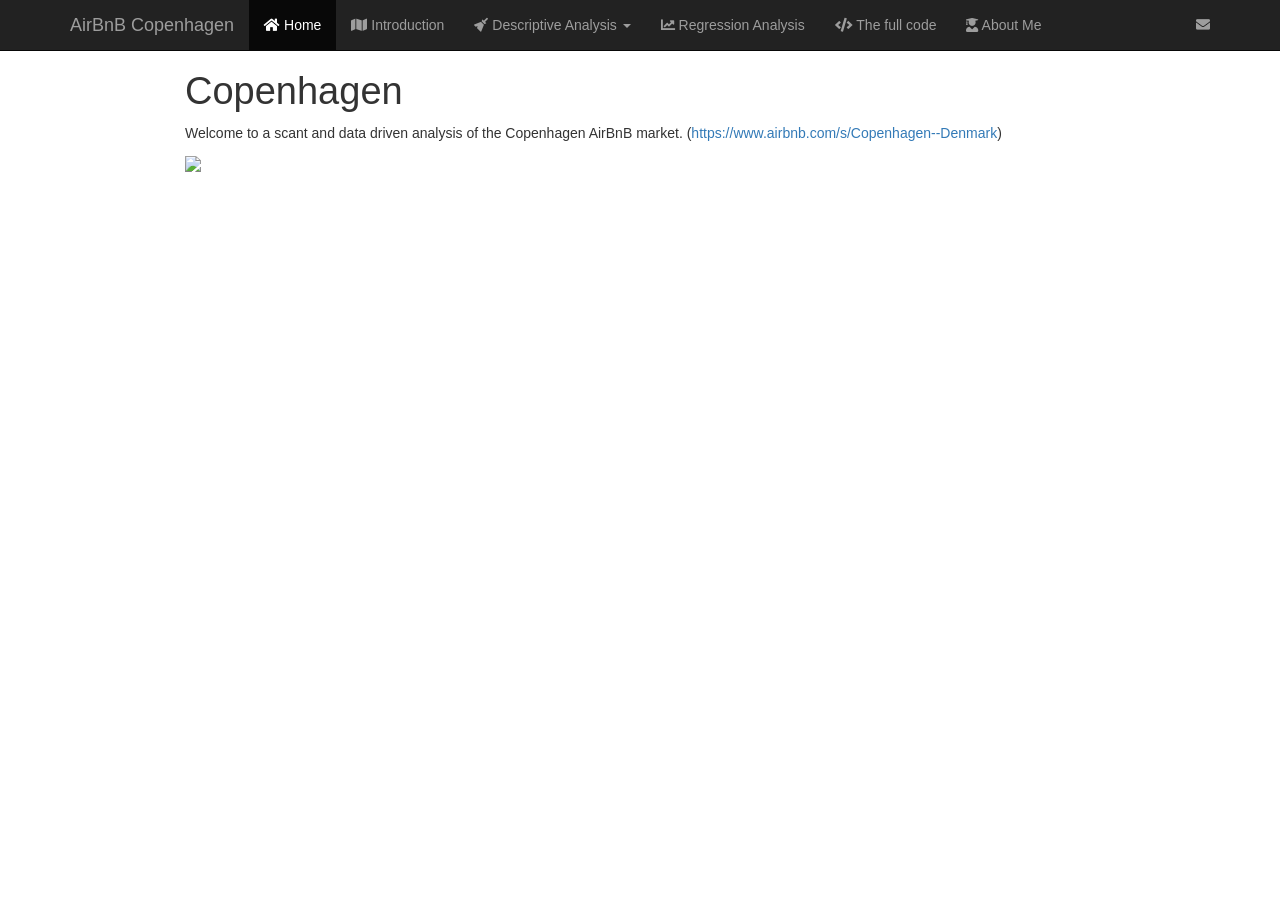
==== docs/index.html @ 1501d726 "initial commit website" ====
<!DOCTYPE html>

<html xmlns="http://www.w3.org/1999/xhtml">

<head>

<meta charset="utf-8" />
<meta http-equiv="Content-Type" content="text/html; charset=utf-8" />
<meta name="generator" content="pandoc" />




<title>Copenhagen</title>

<script src="site_libs/jquery-1.11.3/jquery.min.js"></script>
<meta name="viewport" content="width=device-width, initial-scale=1" />
<link href="site_libs/bootstrap-3.3.5/css/bootstrap.min.css" rel="stylesheet" />
<script src="site_libs/bootstrap-3.3.5/js/bootstrap.min.js"></script>
<script src="site_libs/bootstrap-3.3.5/shim/html5shiv.min.js"></script>
<script src="site_libs/bootstrap-3.3.5/shim/respond.min.js"></script>
<script src="site_libs/navigation-1.1/tabsets.js"></script>
<link href="site_libs/highlightjs-9.12.0/default.css" rel="stylesheet" />
<script src="site_libs/highlightjs-9.12.0/highlight.js"></script>
<link href="site_libs/font-awesome-5.1.0/css/all.css" rel="stylesheet" />
<link href="site_libs/font-awesome-5.1.0/css/v4-shims.css" rel="stylesheet" />

<style type="text/css">code{white-space: pre;}</style>
<style type="text/css">
  pre:not([class]) {
    background-color: white;
  }
</style>
<script type="text/javascript">
if (window.hljs) {
  hljs.configure({languages: []});
  hljs.initHighlightingOnLoad();
  if (document.readyState && document.readyState === "complete") {
    window.setTimeout(function() { hljs.initHighlighting(); }, 0);
  }
}
</script>



<style type="text/css">
h1 {
  font-size: 34px;
}
h1.title {
  font-size: 38px;
}
h2 {
  font-size: 30px;
}
h3 {
  font-size: 24px;
}
h4 {
  font-size: 18px;
}
h5 {
  font-size: 16px;
}
h6 {
  font-size: 12px;
}
.table th:not([align]) {
  text-align: left;
}
</style>


</head>

<body>

<style type = "text/css">
.main-container {
  max-width: 940px;
  margin-left: auto;
  margin-right: auto;
}
code {
  color: inherit;
  background-color: rgba(0, 0, 0, 0.04);
}
img {
  max-width:100%;
  height: auto;
}
.tabbed-pane {
  padding-top: 12px;
}
.html-widget {
  margin-bottom: 20px;
}
button.code-folding-btn:focus {
  outline: none;
}
summary {
  display: list-item;
}
</style>


<style type="text/css">
/* padding for bootstrap navbar */
body {
  padding-top: 51px;
  padding-bottom: 40px;
}
/* offset scroll position for anchor links (for fixed navbar)  */
.section h1 {
  padding-top: 56px;
  margin-top: -56px;
}
.section h2 {
  padding-top: 56px;
  margin-top: -56px;
}
.section h3 {
  padding-top: 56px;
  margin-top: -56px;
}
.section h4 {
  padding-top: 56px;
  margin-top: -56px;
}
.section h5 {
  padding-top: 56px;
  margin-top: -56px;
}
.section h6 {
  padding-top: 56px;
  margin-top: -56px;
}
.dropdown-submenu {
  position: relative;
}
.dropdown-submenu>.dropdown-menu {
  top: 0;
  left: 100%;
  margin-top: -6px;
  margin-left: -1px;
  border-radius: 0 6px 6px 6px;
}
.dropdown-submenu:hover>.dropdown-menu {
  display: block;
}
.dropdown-submenu>a:after {
  display: block;
  content: " ";
  float: right;
  width: 0;
  height: 0;
  border-color: transparent;
  border-style: solid;
  border-width: 5px 0 5px 5px;
  border-left-color: #cccccc;
  margin-top: 5px;
  margin-right: -10px;
}
.dropdown-submenu:hover>a:after {
  border-left-color: #ffffff;
}
.dropdown-submenu.pull-left {
  float: none;
}
.dropdown-submenu.pull-left>.dropdown-menu {
  left: -100%;
  margin-left: 10px;
  border-radius: 6px 0 6px 6px;
}
</style>

<script>
// manage active state of menu based on current page
$(document).ready(function () {
  // active menu anchor
  href = window.location.pathname
  href = href.substr(href.lastIndexOf('/') + 1)
  if (href === "")
    href = "index.html";
  var menuAnchor = $('a[href="' + href + '"]');

  // mark it active
  menuAnchor.parent().addClass('active');

  // if it's got a parent navbar menu mark it active as well
  menuAnchor.closest('li.dropdown').addClass('active');
});
</script>

<div class="container-fluid main-container">

<!-- tabsets -->

<style type="text/css">
.tabset-dropdown > .nav-tabs {
  display: inline-table;
  max-height: 500px;
  min-height: 44px;
  overflow-y: auto;
  background: white;
  border: 1px solid #ddd;
  border-radius: 4px;
}

.tabset-dropdown > .nav-tabs > li.active:before {
  content: "";
  font-family: 'Glyphicons Halflings';
  display: inline-block;
  padding: 10px;
  border-right: 1px solid #ddd;
}

.tabset-dropdown > .nav-tabs.nav-tabs-open > li.active:before {
  content: "&#xe258;";
  border: none;
}

.tabset-dropdown > .nav-tabs.nav-tabs-open:before {
  content: "";
  font-family: 'Glyphicons Halflings';
  display: inline-block;
  padding: 10px;
  border-right: 1px solid #ddd;
}

.tabset-dropdown > .nav-tabs > li.active {
  display: block;
}

.tabset-dropdown > .nav-tabs > li > a,
.tabset-dropdown > .nav-tabs > li > a:focus,
.tabset-dropdown > .nav-tabs > li > a:hover {
  border: none;
  display: inline-block;
  border-radius: 4px;
}

.tabset-dropdown > .nav-tabs.nav-tabs-open > li {
  display: block;
  float: none;
}

.tabset-dropdown > .nav-tabs > li {
  display: none;
}
</style>

<script>
$(document).ready(function () {
  window.buildTabsets("TOC");
});

$(document).ready(function () {
  $('.tabset-dropdown > .nav-tabs > li').click(function () {
    $(this).parent().toggleClass('nav-tabs-open')
  });
});
</script>

<!-- code folding -->





<div class="navbar navbar-inverse  navbar-fixed-top" role="navigation">
  <div class="container">
    <div class="navbar-header">
      <button type="button" class="navbar-toggle collapsed" data-toggle="collapse" data-target="#navbar">
        <span class="icon-bar"></span>
        <span class="icon-bar"></span>
        <span class="icon-bar"></span>
      </button>
      <a class="navbar-brand" href="index.html">AirBnB Copenhagen</a>
    </div>
    <div id="navbar" class="navbar-collapse collapse">
      <ul class="nav navbar-nav">
        <li>
  <a href="index.html">
    <span class="fa fa-home"></span>
     
    Home
  </a>
</li>
<li>
  <a href="Introduction.html">
    <span class="fa fa-map"></span>
     
    Introduction
  </a>
</li>
<li class="dropdown">
  <a href="#" class="dropdown-toggle" data-toggle="dropdown" role="button" aria-expanded="false">
    <span class="fa fa-broom"></span>
     
    Descriptive Analysis
     
    <span class="caret"></span>
  </a>
  <ul class="dropdown-menu" role="menu">
    <li>
      <a href="Descriptive_Analysis.html">Tidy Data</a>
    </li>
    <li>
      <a href="visualisation.html">Visualisation</a>
    </li>
  </ul>
</li>
<li>
  <a href="Regression.html">
    <span class="fa fa-chart-line"></span>
     
    Regression Analysis
  </a>
</li>
<li>
  <a href="code.html">
    <span class="fa fa-code"></span>
     
    The full code
  </a>
</li>
<li>
  <a href="about.html">
    <span class="fa fa-user-graduate"></span>
     
    About Me
  </a>
</li>
      </ul>
      <ul class="nav navbar-nav navbar-right">
        <li>
  <a href="mailto:j.kohlruss@zeppelin-university.net">
    <span class="fa fa-envelope"></span>
     
  </a>
</li>
      </ul>
    </div><!--/.nav-collapse -->
  </div><!--/.container -->
</div><!--/.navbar -->

<div class="fluid-row" id="header">



<h1 class="title toc-ignore">Copenhagen</h1>

</div>


<p>Welcome to a scant and data driven analysis of the Copenhagen AirBnB market. (<a href="https://www.airbnb.com/s/Copenhagen--Denmark" class="uri">https://www.airbnb.com/s/Copenhagen--Denmark</a>)</p>
<p><img src="_site/pictures/nyhavn.jpg" /><!-- --></p>




</div>

<script>

// add bootstrap table styles to pandoc tables
function bootstrapStylePandocTables() {
  $('tr.header').parent('thead').parent('table').addClass('table table-condensed');
}
$(document).ready(function () {
  bootstrapStylePandocTables();
});


</script>

<!-- dynamically load mathjax for compatibility with self-contained -->
<script>
  (function () {
    var script = document.createElement("script");
    script.type = "text/javascript";
    script.src  = "https://mathjax.rstudio.com/latest/MathJax.js?config=TeX-AMS-MML_HTMLorMML";
    document.getElementsByTagName("head")[0].appendChild(script);
  })();
</script>

</body>
</html>
---- docs/site_libs/highlightjs-9.12.0/default.css ----
.hljs-literal {
  color: #990073;
}

.hljs-number {
  color: #099;
}

.hljs-comment {
  color: #998;
  font-style: italic;
}

.hljs-keyword {
  color: #900;
  font-weight: bold;
}

.hljs-string {
  color: #d14;
}
---- docs/site_libs/font-awesome-5.1.0/css/all.css ----
/*!
 * Font Awesome Free 5.1.0 by @fontawesome - https://fontawesome.com
 * License - https://fontawesome.com/license (Icons: CC BY 4.0, Fonts: SIL OFL 1.1, Code: MIT License)
 */
.fa,.fab,.fal,.far,.fas{-moz-osx-font-smoothing:grayscale;-webkit-font-smoothing:antialiased;display:inline-block;font-style:normal;font-variant:normal;text-rendering:auto;line-height:1}.fa-lg{font-size:1.33333em;line-height:.75em;vertical-align:-.0667em}.fa-xs{font-size:.75em}.fa-sm{font-size:.875em}.fa-1x{font-size:1em}.fa-2x{font-size:2em}.fa-3x{font-size:3em}.fa-4x{font-size:4em}.fa-5x{font-size:5em}.fa-6x{font-size:6em}.fa-7x{font-size:7em}.fa-8x{font-size:8em}.fa-9x{font-size:9em}.fa-10x{font-size:10em}.fa-fw{text-align:center;width:1.25em}.fa-ul{list-style-type:none;margin-left:2.5em;padding-left:0}.fa-ul>li{position:relative}.fa-li{left:-2em;position:absolute;text-align:center;width:2em;line-height:inherit}.fa-border{border:.08em solid #eee;border-radius:.1em;padding:.2em .25em .15em}.fa-pull-left{float:left}.fa-pull-right{float:right}.fa.fa-pull-left,.fab.fa-pull-left,.fal.fa-pull-left,.far.fa-pull-left,.fas.fa-pull-left{margin-right:.3em}.fa.fa-pull-right,.fab.fa-pull-right,.fal.fa-pull-right,.far.fa-pull-right,.fas.fa-pull-right{margin-left:.3em}.fa-spin{animation:a 2s infinite linear}.fa-pulse{animation:a 1s infinite steps(8)}@keyframes a{0%{transform:rotate(0deg)}to{transform:rotate(1turn)}}.fa-rotate-90{-ms-filter:"progid:DXImageTransform.Microsoft.BasicImage(rotation=1)";transform:rotate(90deg)}.fa-rotate-180{-ms-filter:"progid:DXImageTransform.Microsoft.BasicImage(rotation=2)";transform:rotate(180deg)}.fa-rotate-270{-ms-filter:"progid:DXImageTransform.Microsoft.BasicImage(rotation=3)";transform:rotate(270deg)}.fa-flip-horizontal{-ms-filter:"progid:DXImageTransform.Microsoft.BasicImage(rotation=0, mirror=1)";transform:scaleX(-1)}.fa-flip-vertical{transform:scaleY(-1)}.fa-flip-horizontal.fa-flip-vertical,.fa-flip-vertical{-ms-filter:"progid:DXImageTransform.Microsoft.BasicImage(rotation=2, mirror=1)"}.fa-flip-horizontal.fa-flip-vertical{transform:scale(-1)}:root .fa-flip-horizontal,:root .fa-flip-vertical,:root .fa-rotate-90,:root .fa-rotate-180,:root .fa-rotate-270{-webkit-filter:none;filter:none}.fa-stack{display:inline-block;height:2em;line-height:2em;position:relative;vertical-align:middle;width:2em}.fa-stack-1x,.fa-stack-2x{left:0;position:absolute;text-align:center;width:100%}.fa-stack-1x{line-height:inherit}.fa-stack-2x{font-size:2em}.fa-inverse{color:#fff}.fa-500px:before{content:"\f26e"}.fa-accessible-icon:before{content:"\f368"}.fa-accusoft:before{content:"\f369"}.fa-address-book:before{content:"\f2b9"}.fa-address-card:before{content:"\f2bb"}.fa-adjust:before{content:"\f042"}.fa-adn:before{content:"\f170"}.fa-adversal:before{content:"\f36a"}.fa-affiliatetheme:before{content:"\f36b"}.fa-algolia:before{content:"\f36c"}.fa-align-center:before{content:"\f037"}.fa-align-justify:before{content:"\f039"}.fa-align-left:before{content:"\f036"}.fa-align-right:before{content:"\f038"}.fa-allergies:before{content:"\f461"}.fa-amazon:before{content:"\f270"}.fa-amazon-pay:before{content:"\f42c"}.fa-ambulance:before{content:"\f0f9"}.fa-american-sign-language-interpreting:before{content:"\f2a3"}.fa-amilia:before{content:"\f36d"}.fa-anchor:before{content:"\f13d"}.fa-android:before{content:"\f17b"}.fa-angellist:before{content:"\f209"}.fa-angle-double-down:before{content:"\f103"}.fa-angle-double-left:before{content:"\f100"}.fa-angle-double-right:before{content:"\f101"}.fa-angle-double-up:before{content:"\f102"}.fa-angle-down:before{content:"\f107"}.fa-angle-left:before{content:"\f104"}.fa-angle-right:before{content:"\f105"}.fa-angle-up:before{content:"\f106"}.fa-angry:before{content:"\f556"}.fa-angrycreative:before{content:"\f36e"}.fa-angular:before{content:"\f420"}.fa-app-store:before{content:"\f36f"}.fa-app-store-ios:before{content:"\f370"}.fa-apper:before{content:"\f371"}.fa-apple:before{content:"\f179"}.fa-apple-pay:before{content:"\f415"}.fa-archive:before{content:"\f187"}.fa-archway:before{content:"\f557"}.fa-arrow-alt-circle-down:before{content:"\f358"}.fa-arrow-alt-circle-left:before{content:"\f359"}.fa-arrow-alt-circle-right:before{content:"\f35a"}.fa-arrow-alt-circle-up:before{content:"\f35b"}.fa-arrow-circle-down:before{content:"\f0ab"}.fa-arrow-circle-left:before{content:"\f0a8"}.fa-arrow-circle-right:before{content:"\f0a9"}.fa-arrow-circle-up:before{content:"\f0aa"}.fa-arrow-down:before{content:"\f063"}.fa-arrow-left:before{content:"\f060"}.fa-arrow-right:before{content:"\f061"}.fa-arrow-up:before{content:"\f062"}.fa-arrows-alt:before{content:"\f0b2"}.fa-arrows-alt-h:before{content:"\f337"}.fa-arrows-alt-v:before{content:"\f338"}.fa-assistive-listening-systems:before{content:"\f2a2"}.fa-asterisk:before{content:"\f069"}.fa-asymmetrik:before{content:"\f372"}.fa-at:before{content:"\f1fa"}.fa-atlas:before{content:"\f558"}.fa-audible:before{content:"\f373"}.fa-audio-description:before{content:"\f29e"}.fa-autoprefixer:before{content:"\f41c"}.fa-avianex:before{content:"\f374"}.fa-aviato:before{content:"\f421"}.fa-award:before{content:"\f559"}.fa-aws:before{content:"\f375"}.fa-backspace:before{content:"\f55a"}.fa-backward:before{content:"\f04a"}.fa-balance-scale:before{content:"\f24e"}.fa-ban:before{content:"\f05e"}.fa-band-aid:before{content:"\f462"}.fa-bandcamp:before{content:"\f2d5"}.fa-barcode:before{content:"\f02a"}.fa-bars:before{content:"\f0c9"}.fa-baseball-ball:before{content:"\f433"}.fa-basketball-ball:before{content:"\f434"}.fa-bath:before{content:"\f2cd"}.fa-battery-empty:before{content:"\f244"}.fa-battery-full:before{content:"\f240"}.fa-battery-half:before{content:"\f242"}.fa-battery-quarter:before{content:"\f243"}.fa-battery-three-quarters:before{content:"\f241"}.fa-bed:before{content:"\f236"}.fa-beer:before{content:"\f0fc"}.fa-behance:before{content:"\f1b4"}.fa-behance-square:before{content:"\f1b5"}.fa-bell:before{content:"\f0f3"}.fa-bell-slash:before{content:"\f1f6"}.fa-bezier-curve:before{content:"\f55b"}.fa-bicycle:before{content:"\f206"}.fa-bimobject:before{content:"\f378"}.fa-binoculars:before{content:"\f1e5"}.fa-birthday-cake:before{content:"\f1fd"}.fa-bitbucket:before{content:"\f171"}.fa-bitcoin:before{content:"\f379"}.fa-bity:before{content:"\f37a"}.fa-black-tie:before{content:"\f27e"}.fa-blackberry:before{content:"\f37b"}.fa-blender:before{content:"\f517"}.fa-blind:before{content:"\f29d"}.fa-blogger:before{content:"\f37c"}.fa-blogger-b:before{content:"\f37d"}.fa-bluetooth:before{content:"\f293"}.fa-bluetooth-b:before{content:"\f294"}.fa-bold:before{content:"\f032"}.fa-bolt:before{content:"\f0e7"}.fa-bomb:before{content:"\f1e2"}.fa-bong:before{content:"\f55c"}.fa-book:before{content:"\f02d"}.fa-book-open:before{content:"\f518"}.fa-bookmark:before{content:"\f02e"}.fa-bowling-ball:before{content:"\f436"}.fa-box:before{content:"\f466"}.fa-box-open:before{content:"\f49e"}.fa-boxes:before{content:"\f468"}.fa-braille:before{content:"\f2a1"}.fa-briefcase:before{content:"\f0b1"}.fa-briefcase-medical:before{content:"\f469"}.fa-broadcast-tower:before{content:"\f519"}.fa-broom:before{content:"\f51a"}.fa-brush:before{content:"\f55d"}.fa-btc:before{content:"\f15a"}.fa-bug:before{content:"\f188"}.fa-building:before{content:"\f1ad"}.fa-bullhorn:before{content:"\f0a1"}.fa-bullseye:before{content:"\f140"}.fa-burn:before{content:"\f46a"}.fa-buromobelexperte:before{content:"\f37f"}.fa-bus:before{content:"\f207"}.fa-bus-alt:before{content:"\f55e"}.fa-buysellads:before{content:"\f20d"}.fa-calculator:before{content:"\f1ec"}.fa-calendar:before{content:"\f133"}.fa-calendar-alt:before{content:"\f073"}.fa-calendar-check:before{content:"\f274"}.fa-calendar-minus:before{content:"\f272"}.fa-calendar-plus:before{content:"\f271"}.fa-calendar-times:before{content:"\f273"}.fa-camera:before{content:"\f030"}.fa-camera-retro:before{content:"\f083"}.fa-cannabis:before{content:"\f55f"}.fa-capsules:before{content:"\f46b"}.fa-car:before{content:"\f1b9"}.fa-caret-down:before{content:"\f0d7"}.fa-caret-left:before{content:"\f0d9"}.fa-caret-right:before{content:"\f0da"}.fa-caret-square-down:before{content:"\f150"}.fa-caret-square-left:before{content:"\f191"}.fa-caret-square-right:before{content:"\f152"}.fa-caret-square-up:before{content:"\f151"}.fa-caret-up:before{content:"\f0d8"}.fa-cart-arrow-down:before{content:"\f218"}.fa-cart-plus:before{content:"\f217"}.fa-cc-amazon-pay:before{content:"\f42d"}.fa-cc-amex:before{content:"\f1f3"}.fa-cc-apple-pay:before{content:"\f416"}.fa-cc-diners-club:before{content:"\f24c"}.fa-cc-discover:before{content:"\f1f2"}.fa-cc-jcb:before{content:"\f24b"}.fa-cc-mastercard:before{content:"\f1f1"}.fa-cc-paypal:before{content:"\f1f4"}.fa-cc-stripe:before{content:"\f1f5"}.fa-cc-visa:before{content:"\f1f0"}.fa-centercode:before{content:"\f380"}.fa-certificate:before{content:"\f0a3"}.fa-chalkboard:before{content:"\f51b"}.fa-chalkboard-teacher:before{content:"\f51c"}.fa-chart-area:before{content:"\f1fe"}.fa-chart-bar:before{content:"\f080"}.fa-chart-line:before{content:"\f201"}.fa-chart-pie:before{content:"\f200"}.fa-check:before{content:"\f00c"}.fa-check-circle:before{content:"\f058"}.fa-check-double:before{content:"\f560"}.fa-check-square:before{content:"\f14a"}.fa-chess:before{content:"\f439"}.fa-chess-bishop:before{content:"\f43a"}.fa-chess-board:before{content:"\f43c"}.fa-chess-king:before{content:"\f43f"}.fa-chess-knight:before{content:"\f441"}.fa-chess-pawn:before{content:"\f443"}.fa-chess-queen:before{content:"\f445"}.fa-chess-rook:before{content:"\f447"}.fa-chevron-circle-down:before{content:"\f13a"}.fa-chevron-circle-left:before{content:"\f137"}.fa-chevron-circle-right:before{content:"\f138"}.fa-chevron-circle-up:before{content:"\f139"}.fa-chevron-down:before{content:"\f078"}.fa-chevron-left:before{content:"\f053"}.fa-chevron-right:before{content:"\f054"}.fa-chevron-up:before{content:"\f077"}.fa-child:before{content:"\f1ae"}.fa-chrome:before{content:"\f268"}.fa-church:before{content:"\f51d"}.fa-circle:before{content:"\f111"}.fa-circle-notch:before{content:"\f1ce"}.fa-clipboard:before{content:"\f328"}.fa-clipboard-check:before{content:"\f46c"}.fa-clipboard-list:before{content:"\f46d"}.fa-clock:before{content:"\f017"}.fa-clone:before{content:"\f24d"}.fa-closed-captioning:before{content:"\f20a"}.fa-cloud:before{content:"\f0c2"}.fa-cloud-download-alt:before{content:"\f381"}.fa-cloud-upload-alt:before{content:"\f382"}.fa-cloudscale:before{content:"\f383"}.fa-cloudsmith:before{content:"\f384"}.fa-cloudversify:before{content:"\f385"}.fa-cocktail:before{content:"\f561"}.fa-code:before{content:"\f121"}.fa-code-branch:before{content:"\f126"}.fa-codepen:before{content:"\f1cb"}.fa-codiepie:before{content:"\f284"}.fa-coffee:before{content:"\f0f4"}.fa-cog:before{content:"\f013"}.fa-cogs:before{content:"\f085"}.fa-coins:before{content:"\f51e"}.fa-columns:before{content:"\f0db"}.fa-comment:before{content:"\f075"}.fa-comment-alt:before{content:"\f27a"}.fa-comment-dots:before{content:"\f4ad"}.fa-comment-slash:before{content:"\f4b3"}.fa-comments:before{content:"\f086"}.fa-compact-disc:before{content:"\f51f"}.fa-compass:before{content:"\f14e"}.fa-compress:before{content:"\f066"}.fa-concierge-bell:before{content:"\f562"}.fa-connectdevelop:before{content:"\f20e"}.fa-contao:before{content:"\f26d"}.fa-cookie:before{content:"\f563"}.fa-cookie-bite:before{content:"\f564"}.fa-copy:before{content:"\f0c5"}.fa-copyright:before{content:"\f1f9"}.fa-couch:before{content:"\f4b8"}.fa-cpanel:before{content:"\f388"}.fa-creative-commons:before{content:"\f25e"}.fa-creative-commons-by:before{content:"\f4e7"}.fa-creative-commons-nc:before{content:"\f4e8"}.fa-creative-commons-nc-eu:before{content:"\f4e9"}.fa-creative-commons-nc-jp:before{content:"\f4ea"}.fa-creative-commons-nd:before{content:"\f4eb"}.fa-creative-commons-pd:before{content:"\f4ec"}.fa-creative-commons-pd-alt:before{content:"\f4ed"}.fa-creative-commons-remix:before{content:"\f4ee"}.fa-creative-commons-sa:before{content:"\f4ef"}.fa-creative-commons-sampling:before{content:"\f4f0"}.fa-creative-commons-sampling-plus:before{content:"\f4f1"}.fa-creative-commons-share:before{content:"\f4f2"}.fa-credit-card:before{content:"\f09d"}.fa-crop:before{content:"\f125"}.fa-crop-alt:before{content:"\f565"}.fa-crosshairs:before{content:"\f05b"}.fa-crow:before{content:"\f520"}.fa-crown:before{content:"\f521"}.fa-css3:before{content:"\f13c"}.fa-css3-alt:before{content:"\f38b"}.fa-cube:before{content:"\f1b2"}.fa-cubes:before{content:"\f1b3"}.fa-cut:before{content:"\f0c4"}.fa-cuttlefish:before{content:"\f38c"}.fa-d-and-d:before{content:"\f38d"}.fa-dashcube:before{content:"\f210"}.fa-database:before{content:"\f1c0"}.fa-deaf:before{content:"\f2a4"}.fa-delicious:before{content:"\f1a5"}.fa-deploydog:before{content:"\f38e"}.fa-deskpro:before{content:"\f38f"}.fa-desktop:before{content:"\f108"}.fa-deviantart:before{content:"\f1bd"}.fa-diagnoses:before{content:"\f470"}.fa-dice:before{content:"\f522"}.fa-dice-five:before{content:"\f523"}.fa-dice-four:before{content:"\f524"}.fa-dice-one:before{content:"\f525"}.fa-dice-six:before{content:"\f526"}.fa-dice-three:before{content:"\f527"}.fa-dice-two:before{content:"\f528"}.fa-digg:before{content:"\f1a6"}.fa-digital-ocean:before{content:"\f391"}.fa-digital-tachograph:before{content:"\f566"}.fa-discord:before{content:"\f392"}.fa-discourse:before{content:"\f393"}.fa-divide:before{content:"\f529"}.fa-dizzy:before{content:"\f567"}.fa-dna:before{content:"\f471"}.fa-dochub:before{content:"\f394"}.fa-docker:before{content:"\f395"}.fa-dollar-sign:before{content:"\f155"}.fa-dolly:before{content:"\f472"}.fa-dolly-flatbed:before{content:"\f474"}.fa-donate:before{content:"\f4b9"}.fa-door-closed:before{content:"\f52a"}.fa-door-open:before{content:"\f52b"}.fa-dot-circle:before{content:"\f192"}.fa-dove:before{content:"\f4ba"}.fa-download:before{content:"\f019"}.fa-draft2digital:before{content:"\f396"}.fa-drafting-compass:before{content:"\f568"}.fa-dribbble:before{content:"\f17d"}.fa-dribbble-square:before{content:"\f397"}.fa-dropbox:before{content:"\f16b"}.fa-drum:before{content:"\f569"}.fa-drum-steelpan:before{content:"\f56a"}.fa-drupal:before{content:"\f1a9"}.fa-dumbbell:before{content:"\f44b"}.fa-dyalog:before{content:"\f399"}.fa-earlybirds:before{content:"\f39a"}.fa-ebay:before{content:"\f4f4"}.fa-edge:before{content:"\f282"}.fa-edit:before{content:"\f044"}.fa-eject:before{content:"\f052"}.fa-elementor:before{content:"\f430"}.fa-ellipsis-h:before{content:"\f141"}.fa-ellipsis-v:before{content:"\f142"}.fa-ember:before{content:"\f423"}.fa-empire:before{content:"\f1d1"}.fa-envelope:before{content:"\f0e0"}.fa-envelope-open:before{content:"\f2b6"}.fa-envelope-square:before{content:"\f199"}.fa-envira:before{content:"\f299"}.fa-equals:before{content:"\f52c"}.fa-eraser:before{content:"\f12d"}.fa-erlang:before{content:"\f39d"}.fa-ethereum:before{content:"\f42e"}.fa-etsy:before{content:"\f2d7"}.fa-euro-sign:before{content:"\f153"}.fa-exchange-alt:before{content:"\f362"}.fa-exclamation:before{content:"\f12a"}.fa-exclamation-circle:before{content:"\f06a"}.fa-exclamation-triangle:before{content:"\f071"}.fa-expand:before{content:"\f065"}.fa-expand-arrows-alt:before{content:"\f31e"}.fa-expeditedssl:before{content:"\f23e"}.fa-external-link-alt:before{content:"\f35d"}.fa-external-link-square-alt:before{content:"\f360"}.fa-eye:before{content:"\f06e"}.fa-eye-dropper:before{content:"\f1fb"}.fa-eye-slash:before{content:"\f070"}.fa-facebook:before{content:"\f09a"}.fa-facebook-f:before{content:"\f39e"}.fa-facebook-messenger:before{content:"\f39f"}.fa-facebook-square:before{content:"\f082"}.fa-fast-backward:before{content:"\f049"}.fa-fast-forward:before{content:"\f050"}.fa-fax:before{content:"\f1ac"}.fa-feather:before{content:"\f52d"}.fa-feather-alt:before{content:"\f56b"}.fa-female:before{content:"\f182"}.fa-fighter-jet:before{content:"\f0fb"}.fa-file:before{content:"\f15b"}.fa-file-alt:before{content:"\f15c"}.fa-file-archive:before{content:"\f1c6"}.fa-file-audio:before{content:"\f1c7"}.fa-file-code:before{content:"\f1c9"}.fa-file-contract:before{content:"\f56c"}.fa-file-download:before{content:"\f56d"}.fa-file-excel:before{content:"\f1c3"}.fa-file-export:before{content:"\f56e"}.fa-file-image:before{content:"\f1c5"}.fa-file-import:before{content:"\f56f"}.fa-file-invoice:before{content:"\f570"}.fa-file-invoice-dollar:before{content:"\f571"}.fa-file-medical:before{content:"\f477"}.fa-file-medical-alt:before{content:"\f478"}.fa-file-pdf:before{content:"\f1c1"}.fa-file-powerpoint:before{content:"\f1c4"}.fa-file-prescription:before{content:"\f572"}.fa-file-signature:before{content:"\f573"}.fa-file-upload:before{content:"\f574"}.fa-file-video:before{content:"\f1c8"}.fa-file-word:before{content:"\f1c2"}.fa-fill:before{content:"\f575"}.fa-fill-drip:before{content:"\f576"}.fa-film:before{content:"\f008"}.fa-filter:before{content:"\f0b0"}.fa-fingerprint:before{content:"\f577"}.fa-fire:before{content:"\f06d"}.fa-fire-extinguisher:before{content:"\f134"}.fa-firefox:before{content:"\f269"}.fa-first-aid:before{content:"\f479"}.fa-first-order:before{content:"\f2b0"}.fa-first-order-alt:before{content:"\f50a"}.fa-firstdraft:before{content:"\f3a1"}.fa-fish:before{content:"\f578"}.fa-flag:before{content:"\f024"}.fa-flag-checkered:before{content:"\f11e"}.fa-flask:before{content:"\f0c3"}.fa-flickr:before{content:"\f16e"}.fa-flipboard:before{content:"\f44d"}.fa-flushed:before{content:"\f579"}.fa-fly:before{content:"\f417"}.fa-folder:before{content:"\f07b"}.fa-folder-open:before{content:"\f07c"}.fa-font:before{content:"\f031"}.fa-font-awesome:before{content:"\f2b4"}.fa-font-awesome-alt:before{content:"\f35c"}.fa-font-awesome-flag:before{content:"\f425"}.fa-font-awesome-logo-full:before{content:"\f4e6"}.fa-fonticons:before{content:"\f280"}.fa-fonticons-fi:before{content:"\f3a2"}.fa-football-ball:before{content:"\f44e"}.fa-fort-awesome:before{content:"\f286"}.fa-fort-awesome-alt:before{content:"\f3a3"}.fa-forumbee:before{content:"\f211"}.fa-forward:before{content:"\f04e"}.fa-foursquare:before{content:"\f180"}.fa-free-code-camp:before{content:"\f2c5"}.fa-freebsd:before{content:"\f3a4"}.fa-frog:before{content:"\f52e"}.fa-frown:before{content:"\f119"}.fa-frown-open:before{content:"\f57a"}.fa-fulcrum:before{content:"\f50b"}.fa-futbol:before{content:"\f1e3"}.fa-galactic-republic:before{content:"\f50c"}.fa-galactic-senate:before{content:"\f50d"}.fa-gamepad:before{content:"\f11b"}.fa-gas-pump:before{content:"\f52f"}.fa-gavel:before{content:"\f0e3"}.fa-gem:before{content:"\f3a5"}.fa-genderless:before{content:"\f22d"}.fa-get-pocket:before{content:"\f265"}.fa-gg:before{content:"\f260"}.fa-gg-circle:before{content:"\f261"}.fa-gift:before{content:"\f06b"}.fa-git:before{content:"\f1d3"}.fa-git-square:before{content:"\f1d2"}.fa-github:before{content:"\f09b"}.fa-github-alt:before{content:"\f113"}.fa-github-square:before{content:"\f092"}.fa-gitkraken:before{content:"\f3a6"}.fa-gitlab:before{content:"\f296"}.fa-gitter:before{content:"\f426"}.fa-glass-martini:before{content:"\f000"}.fa-glass-martini-alt:before{content:"\f57b"}.fa-glasses:before{content:"\f530"}.fa-glide:before{content:"\f2a5"}.fa-glide-g:before{content:"\f2a6"}.fa-globe:before{content:"\f0ac"}.fa-globe-africa:before{content:"\f57c"}.fa-globe-americas:before{content:"\f57d"}.fa-globe-asia:before{content:"\f57e"}.fa-gofore:before{content:"\f3a7"}.fa-golf-ball:before{content:"\f450"}.fa-goodreads:before{content:"\f3a8"}.fa-goodreads-g:before{content:"\f3a9"}.fa-google:before{content:"\f1a0"}.fa-google-drive:before{content:"\f3aa"}.fa-google-play:before{content:"\f3ab"}.fa-google-plus:before{content:"\f2b3"}.fa-google-plus-g:before{content:"\f0d5"}.fa-google-plus-square:before{content:"\f0d4"}.fa-google-wallet:before{content:"\f1ee"}.fa-graduation-cap:before{content:"\f19d"}.fa-gratipay:before{content:"\f184"}.fa-grav:before{content:"\f2d6"}.fa-greater-than:before{content:"\f531"}.fa-greater-than-equal:before{content:"\f532"}.fa-grimace:before{content:"\f57f"}.fa-grin:before{content:"\f580"}.fa-grin-alt:before{content:"\f581"}.fa-grin-beam:before{content:"\f582"}.fa-grin-beam-sweat:before{content:"\f583"}.fa-grin-hearts:before{content:"\f584"}.fa-grin-squint:before{content:"\f585"}.fa-grin-squint-tears:before{content:"\f586"}.fa-grin-stars:before{content:"\f587"}.fa-grin-tears:before{content:"\f588"}.fa-grin-tongue:before{content:"\f589"}.fa-grin-tongue-squint:before{content:"\f58a"}.fa-grin-tongue-wink:before{content:"\f58b"}.fa-grin-wink:before{content:"\f58c"}.fa-grip-horizontal:before{content:"\f58d"}.fa-grip-vertical:before{content:"\f58e"}.fa-gripfire:before{content:"\f3ac"}.fa-grunt:before{content:"\f3ad"}.fa-gulp:before{content:"\f3ae"}.fa-h-square:before{content:"\f0fd"}.fa-hacker-news:before{content:"\f1d4"}.fa-hacker-news-square:before{content:"\f3af"}.fa-hand-holding:before{content:"\f4bd"}.fa-hand-holding-heart:before{content:"\f4be"}.fa-hand-holding-usd:before{content:"\f4c0"}.fa-hand-lizard:before{content:"\f258"}.fa-hand-paper:before{content:"\f256"}.fa-hand-peace:before{content:"\f25b"}.fa-hand-point-down:before{content:"\f0a7"}.fa-hand-point-left:before{content:"\f0a5"}.fa-hand-point-right:before{content:"\f0a4"}.fa-hand-point-up:before{content:"\f0a6"}.fa-hand-pointer:before{content:"\f25a"}.fa-hand-rock:before{content:"\f255"}.fa-hand-scissors:before{content:"\f257"}.fa-hand-spock:before{content:"\f259"}.fa-hands:before{content:"\f4c2"}.fa-hands-helping:before{content:"\f4c4"}.fa-handshake:before{content:"\f2b5"}.fa-hashtag:before{content:"\f292"}.fa-hdd:before{content:"\f0a0"}.fa-heading:before{content:"\f1dc"}.fa-headphones:before{content:"\f025"}.fa-headphones-alt:before{content:"\f58f"}.fa-headset:before{content:"\f590"}.fa-heart:before{content:"\f004"}.fa-heartbeat:before{content:"\f21e"}.fa-helicopter:before{content:"\f533"}.fa-highlighter:before{content:"\f591"}.fa-hips:before{content:"\f452"}.fa-hire-a-helper:before{content:"\f3b0"}.fa-history:before{content:"\f1da"}.fa-hockey-puck:before{content:"\f453"}.fa-home:before{content:"\f015"}.fa-hooli:before{content:"\f427"}.fa-hornbill:before{content:"\f592"}.fa-hospital:before{content:"\f0f8"}.fa-hospital-alt:before{content:"\f47d"}.fa-hospital-symbol:before{content:"\f47e"}.fa-hot-tub:before{content:"\f593"}.fa-hotel:before{content:"\f594"}.fa-hotjar:before{content:"\f3b1"}.fa-hourglass:before{content:"\f254"}.fa-hourglass-end:before{content:"\f253"}.fa-hourglass-half:before{content:"\f252"}.fa-hourglass-start:before{content:"\f251"}.fa-houzz:before{content:"\f27c"}.fa-html5:before{content:"\f13b"}.fa-hubspot:before{content:"\f3b2"}.fa-i-cursor:before{content:"\f246"}.fa-id-badge:before{content:"\f2c1"}.fa-id-card:before{content:"\f2c2"}.fa-id-card-alt:before{content:"\f47f"}.fa-image:before{content:"\f03e"}.fa-images:before{content:"\f302"}.fa-imdb:before{content:"\f2d8"}.fa-inbox:before{content:"\f01c"}.fa-indent:before{content:"\f03c"}.fa-industry:before{content:"\f275"}.fa-infinity:before{content:"\f534"}.fa-info:before{content:"\f129"}.fa-info-circle:before{content:"\f05a"}.fa-instagram:before{content:"\f16d"}.fa-internet-explorer:before{content:"\f26b"}.fa-ioxhost:before{content:"\f208"}.fa-italic:before{content:"\f033"}.fa-itunes:before{content:"\f3b4"}.fa-itunes-note:before{content:"\f3b5"}.fa-java:before{content:"\f4e4"}.fa-jedi-order:before{content:"\f50e"}.fa-jenkins:before{content:"\f3b6"}.fa-joget:before{content:"\f3b7"}.fa-joint:before{content:"\f595"}.fa-joomla:before{content:"\f1aa"}.fa-js:before{content:"\f3b8"}.fa-js-square:before{content:"\f3b9"}.fa-jsfiddle:before{content:"\f1cc"}.fa-key:before{content:"\f084"}.fa-keybase:before{content:"\f4f5"}.fa-keyboard:before{content:"\f11c"}.fa-keycdn:before{content:"\f3ba"}.fa-kickstarter:before{content:"\f3bb"}.fa-kickstarter-k:before{content:"\f3bc"}.fa-kiss:before{content:"\f596"}.fa-kiss-beam:before{content:"\f597"}.fa-kiss-wink-heart:before{content:"\f598"}.fa-kiwi-bird:before{content:"\f535"}.fa-korvue:before{content:"\f42f"}.fa-language:before{content:"\f1ab"}.fa-laptop:before{content:"\f109"}.fa-laravel:before{content:"\f3bd"}.fa-lastfm:before{content:"\f202"}.fa-lastfm-square:before{content:"\f203"}.fa-laugh:before{content:"\f599"}.fa-laugh-beam:before{content:"\f59a"}.fa-laugh-squint:before{content:"\f59b"}.fa-laugh-wink:before{content:"\f59c"}.fa-leaf:before{content:"\f06c"}.fa-leanpub:before{content:"\f212"}.fa-lemon:before{content:"\f094"}.fa-less:before{content:"\f41d"}.fa-less-than:before{content:"\f536"}.fa-less-than-equal:before{content:"\f537"}.fa-level-down-alt:before{content:"\f3be"}.fa-level-up-alt:before{content:"\f3bf"}.fa-life-ring:before{content:"\f1cd"}.fa-lightbulb:before{content:"\f0eb"}.fa-line:before{content:"\f3c0"}.fa-link:before{content:"\f0c1"}.fa-linkedin:before{content:"\f08c"}.fa-linkedin-in:before{content:"\f0e1"}.fa-linode:before{content:"\f2b8"}.fa-linux:before{content:"\f17c"}.fa-lira-sign:before{content:"\f195"}.fa-list:before{content:"\f03a"}.fa-list-alt:before{content:"\f022"}.fa-list-ol:before{content:"\f0cb"}.fa-list-ul:before{content:"\f0ca"}.fa-location-arrow:before{content:"\f124"}.fa-lock:before{content:"\f023"}.fa-lock-open:before{content:"\f3c1"}.fa-long-arrow-alt-down:before{content:"\f309"}.fa-long-arrow-alt-left:before{content:"\f30a"}.fa-long-arrow-alt-right:before{content:"\f30b"}.fa-long-arrow-alt-up:before{content:"\f30c"}.fa-low-vision:before{content:"\f2a8"}.fa-luggage-cart:before{content:"\f59d"}.fa-lyft:before{content:"\f3c3"}.fa-magento:before{content:"\f3c4"}.fa-magic:before{content:"\f0d0"}.fa-magnet:before{content:"\f076"}.fa-mailchimp:before{content:"\f59e"}.fa-male:before{content:"\f183"}.fa-mandalorian:before{content:"\f50f"}.fa-map:before{content:"\f279"}.fa-map-marked:before{content:"\f59f"}.fa-map-marked-alt:before{content:"\f5a0"}.fa-map-marker:before{content:"\f041"}.fa-map-marker-alt:before{content:"\f3c5"}.fa-map-pin:before{content:"\f276"}.fa-map-signs:before{content:"\f277"}.fa-marker:before{content:"\f5a1"}.fa-mars:before{content:"\f222"}.fa-mars-double:before{content:"\f227"}.fa-mars-stroke:before{content:"\f229"}.fa-mars-stroke-h:before{content:"\f22b"}.fa-mars-stroke-v:before{content:"\f22a"}.fa-mastodon:before{content:"\f4f6"}.fa-maxcdn:before{content:"\f136"}.fa-medal:before{content:"\f5a2"}.fa-medapps:before{content:"\f3c6"}.fa-medium:before{content:"\f23a"}.fa-medium-m:before{content:"\f3c7"}.fa-medkit:before{content:"\f0fa"}.fa-medrt:before{content:"\f3c8"}.fa-meetup:before{content:"\f2e0"}.fa-megaport:before{content:"\f5a3"}.fa-meh:before{content:"\f11a"}.fa-meh-blank:before{content:"\f5a4"}.fa-meh-rolling-eyes:before{content:"\f5a5"}.fa-memory:before{content:"\f538"}.fa-mercury:before{content:"\f223"}.fa-microchip:before{content:"\f2db"}.fa-microphone:before{content:"\f130"}.fa-microphone-alt:before{content:"\f3c9"}.fa-microphone-alt-slash:before{content:"\f539"}.fa-microphone-slash:before{content:"\f131"}.fa-microsoft:before{content:"\f3ca"}.fa-minus:before{content:"\f068"}.fa-minus-circle:before{content:"\f056"}.fa-minus-square:before{content:"\f146"}.fa-mix:before{content:"\f3cb"}.fa-mixcloud:before{content:"\f289"}.fa-mizuni:before{content:"\f3cc"}.fa-mobile:before{content:"\f10b"}.fa-mobile-alt:before{content:"\f3cd"}.fa-modx:before{content:"\f285"}.fa-monero:before{content:"\f3d0"}.fa-money-bill:before{content:"\f0d6"}.fa-money-bill-alt:before{content:"\f3d1"}.fa-money-bill-wave:before{content:"\f53a"}.fa-money-bill-wave-alt:before{content:"\f53b"}.fa-money-check:before{content:"\f53c"}.fa-money-check-alt:before{content:"\f53d"}.fa-monument:before{content:"\f5a6"}.fa-moon:before{content:"\f186"}.fa-mortar-pestle:before{content:"\f5a7"}.fa-motorcycle:before{content:"\f21c"}.fa-mouse-pointer:before{content:"\f245"}.fa-music:before{content:"\f001"}.fa-napster:before{content:"\f3d2"}.fa-neuter:before{content:"\f22c"}.fa-newspaper:before{content:"\f1ea"}.fa-nimblr:before{content:"\f5a8"}.fa-nintendo-switch:before{content:"\f418"}.fa-node:before{content:"\f419"}.fa-node-js:before{content:"\f3d3"}.fa-not-equal:before{content:"\f53e"}.fa-notes-medical:before{content:"\f481"}.fa-npm:before{content:"\f3d4"}.fa-ns8:before{content:"\f3d5"}.fa-nutritionix:before{content:"\f3d6"}.fa-object-group:before{content:"\f247"}.fa-object-ungroup:before{content:"\f248"}.fa-odnoklassniki:before{content:"\f263"}.fa-odnoklassniki-square:before{content:"\f264"}.fa-old-republic:before{content:"\f510"}.fa-opencart:before{content:"\f23d"}.fa-openid:before{content:"\f19b"}.fa-opera:before{content:"\f26a"}.fa-optin-monster:before{content:"\f23c"}.fa-osi:before{content:"\f41a"}.fa-outdent:before{content:"\f03b"}.fa-page4:before{content:"\f3d7"}.fa-pagelines:before{content:"\f18c"}.fa-paint-brush:before{content:"\f1fc"}.fa-paint-roller:before{content:"\f5aa"}.fa-palette:before{content:"\f53f"}.fa-palfed:before{content:"\f3d8"}.fa-pallet:before{content:"\f482"}.fa-paper-plane:before{content:"\f1d8"}.fa-paperclip:before{content:"\f0c6"}.fa-parachute-box:before{content:"\f4cd"}.fa-paragraph:before{content:"\f1dd"}.fa-parking:before{content:"\f540"}.fa-passport:before{content:"\f5ab"}.fa-paste:before{content:"\f0ea"}.fa-patreon:before{content:"\f3d9"}.fa-pause:before{content:"\f04c"}.fa-pause-circle:before{content:"\f28b"}.fa-paw:before{content:"\f1b0"}.fa-paypal:before{content:"\f1ed"}.fa-pen:before{content:"\f304"}.fa-pen-alt:before{content:"\f305"}.fa-pen-fancy:before{content:"\f5ac"}.fa-pen-nib:before{content:"\f5ad"}.fa-pen-square:before{content:"\f14b"}.fa-pencil-alt:before{content:"\f303"}.fa-pencil-ruler:before{content:"\f5ae"}.fa-people-carry:before{content:"\f4ce"}.fa-percent:before{content:"\f295"}.fa-percentage:before{content:"\f541"}.fa-periscope:before{content:"\f3da"}.fa-phabricator:before{content:"\f3db"}.fa-phoenix-framework:before{content:"\f3dc"}.fa-phoenix-squadron:before{content:"\f511"}.fa-phone:before{content:"\f095"}.fa-phone-slash:before{content:"\f3dd"}.fa-phone-square:before{content:"\f098"}.fa-phone-volume:before{content:"\f2a0"}.fa-php:before{content:"\f457"}.fa-pied-piper:before{content:"\f2ae"}.fa-pied-piper-alt:before{content:"\f1a8"}.fa-pied-piper-hat:before{content:"\f4e5"}.fa-pied-piper-pp:before{content:"\f1a7"}.fa-piggy-bank:before{content:"\f4d3"}.fa-pills:before{content:"\f484"}.fa-pinterest:before{content:"\f0d2"}.fa-pinterest-p:before{content:"\f231"}.fa-pinterest-square:before{content:"\f0d3"}.fa-plane:before{content:"\f072"}.fa-plane-arrival:before{content:"\f5af"}.fa-plane-departure:before{content:"\f5b0"}.fa-play:before{content:"\f04b"}.fa-play-circle:before{content:"\f144"}.fa-playstation:before{content:"\f3df"}.fa-plug:before{content:"\f1e6"}.fa-plus:before{content:"\f067"}.fa-plus-circle:before{content:"\f055"}.fa-plus-square:before{content:"\f0fe"}.fa-podcast:before{content:"\f2ce"}.fa-poo:before{content:"\f2fe"}.fa-portrait:before{content:"\f3e0"}.fa-pound-sign:before{content:"\f154"}.fa-power-off:before{content:"\f011"}.fa-prescription:before{content:"\f5b1"}.fa-prescription-bottle:before{content:"\f485"}.fa-prescription-bottle-alt:before{content:"\f486"}.fa-print:before{content:"\f02f"}.fa-procedures:before{content:"\f487"}.fa-product-hunt:before{content:"\f288"}.fa-project-diagram:before{content:"\f542"}.fa-pushed:before{content:"\f3e1"}.fa-puzzle-piece:before{content:"\f12e"}.fa-python:before{content:"\f3e2"}.fa-qq:before{content:"\f1d6"}.fa-qrcode:before{content:"\f029"}.fa-question:before{content:"\f128"}.fa-question-circle:before{content:"\f059"}.fa-quidditch:before{content:"\f458"}.fa-quinscape:before{content:"\f459"}.fa-quora:before{content:"\f2c4"}.fa-quote-left:before{content:"\f10d"}.fa-quote-right:before{content:"\f10e"}.fa-r-project:before{content:"\f4f7"}.fa-random:before{content:"\f074"}.fa-ravelry:before{content:"\f2d9"}.fa-react:before{content:"\f41b"}.fa-readme:before{content:"\f4d5"}.fa-rebel:before{content:"\f1d0"}.fa-receipt:before{content:"\f543"}.fa-recycle:before{content:"\f1b8"}.fa-red-river:before{content:"\f3e3"}.fa-reddit:before{content:"\f1a1"}.fa-reddit-alien:before{content:"\f281"}.fa-reddit-square:before{content:"\f1a2"}.fa-redo:before{content:"\f01e"}.fa-redo-alt:before{content:"\f2f9"}.fa-registered:before{content:"\f25d"}.fa-rendact:before{content:"\f3e4"}.fa-renren:before{content:"\f18b"}.fa-reply:before{content:"\f3e5"}.fa-reply-all:before{content:"\f122"}.fa-replyd:before{content:"\f3e6"}.fa-researchgate:before{content:"\f4f8"}.fa-resolving:before{content:"\f3e7"}.fa-retweet:before{content:"\f079"}.fa-ribbon:before{content:"\f4d6"}.fa-road:before{content:"\f018"}.fa-robot:before{content:"\f544"}.fa-rocket:before{content:"\f135"}.fa-rocketchat:before{content:"\f3e8"}.fa-rockrms:before{content:"\f3e9"}.fa-rss:before{content:"\f09e"}.fa-rss-square:before{content:"\f143"}.fa-ruble-sign:before{content:"\f158"}.fa-ruler:before{content:"\f545"}.fa-ruler-combined:before{content:"\f546"}.fa-ruler-horizontal:before{content:"\f547"}.fa-ruler-vertical:before{content:"\f548"}.fa-rupee-sign:before{content:"\f156"}.fa-sad-cry:before{content:"\f5b3"}.fa-sad-tear:before{content:"\f5b4"}.fa-safari:before{content:"\f267"}.fa-sass:before{content:"\f41e"}.fa-save:before{content:"\f0c7"}.fa-schlix:before{content:"\f3ea"}.fa-school:before{content:"\f549"}.fa-screwdriver:before{content:"\f54a"}.fa-scribd:before{content:"\f28a"}.fa-search:before{content:"\f002"}.fa-search-minus:before{content:"\f010"}.fa-search-plus:before{content:"\f00e"}.fa-searchengin:before{content:"\f3eb"}.fa-seedling:before{content:"\f4d8"}.fa-sellcast:before{content:"\f2da"}.fa-sellsy:before{content:"\f213"}.fa-server:before{content:"\f233"}.fa-servicestack:before{content:"\f3ec"}.fa-share:before{content:"\f064"}.fa-share-alt:before{content:"\f1e0"}.fa-share-alt-square:before{content:"\f1e1"}.fa-share-square:before{content:"\f14d"}.fa-shekel-sign:before{content:"\f20b"}.fa-shield-alt:before{content:"\f3ed"}.fa-ship:before{content:"\f21a"}.fa-shipping-fast:before{content:"\f48b"}.fa-shirtsinbulk:before{content:"\f214"}.fa-shoe-prints:before{content:"\f54b"}.fa-shopping-bag:before{content:"\f290"}.fa-shopping-basket:before{content:"\f291"}.fa-shopping-cart:before{content:"\f07a"}.fa-shopware:before{content:"\f5b5"}.fa-shower:before{content:"\f2cc"}.fa-shuttle-van:before{content:"\f5b6"}.fa-sign:before{content:"\f4d9"}.fa-sign-in-alt:before{content:"\f2f6"}.fa-sign-language:before{content:"\f2a7"}.fa-sign-out-alt:before{content:"\f2f5"}.fa-signal:before{content:"\f012"}.fa-signature:before{content:"\f5b7"}.fa-simplybuilt:before{content:"\f215"}.fa-sistrix:before{content:"\f3ee"}.fa-sitemap:before{content:"\f0e8"}.fa-sith:before{content:"\f512"}.fa-skull:before{content:"\f54c"}.fa-skyatlas:before{content:"\f216"}.fa-skype:before{content:"\f17e"}.fa-slack:before{content:"\f198"}.fa-slack-hash:before{content:"\f3ef"}.fa-sliders-h:before{content:"\f1de"}.fa-slideshare:before{content:"\f1e7"}.fa-smile:before{content:"\f118"}.fa-smile-beam:before{content:"\f5b8"}.fa-smile-wink:before{content:"\f4da"}.fa-smoking:before{content:"\f48d"}.fa-smoking-ban:before{content:"\f54d"}.fa-snapchat:before{content:"\f2ab"}.fa-snapchat-ghost:before{content:"\f2ac"}.fa-snapchat-square:before{content:"\f2ad"}.fa-snowflake:before{content:"\f2dc"}.fa-solar-panel:before{content:"\f5ba"}.fa-sort:before{content:"\f0dc"}.fa-sort-alpha-down:before{content:"\f15d"}.fa-sort-alpha-up:before{content:"\f15e"}.fa-sort-amount-down:before{content:"\f160"}.fa-sort-amount-up:before{content:"\f161"}.fa-sort-down:before{content:"\f0dd"}.fa-sort-numeric-down:before{content:"\f162"}.fa-sort-numeric-up:before{content:"\f163"}.fa-sort-up:before{content:"\f0de"}.fa-soundcloud:before{content:"\f1be"}.fa-spa:before{content:"\f5bb"}.fa-space-shuttle:before{content:"\f197"}.fa-speakap:before{content:"\f3f3"}.fa-spinner:before{content:"\f110"}.fa-splotch:before{content:"\f5bc"}.fa-spotify:before{content:"\f1bc"}.fa-spray-can:before{content:"\f5bd"}.fa-square:before{content:"\f0c8"}.fa-square-full:before{content:"\f45c"}.fa-squarespace:before{content:"\f5be"}.fa-stack-exchange:before{content:"\f18d"}.fa-stack-overflow:before{content:"\f16c"}.fa-stamp:before{content:"\f5bf"}.fa-star:before{content:"\f005"}.fa-star-half:before{content:"\f089"}.fa-star-half-alt:before{content:"\f5c0"}.fa-staylinked:before{content:"\f3f5"}.fa-steam:before{content:"\f1b6"}.fa-steam-square:before{content:"\f1b7"}.fa-steam-symbol:before{content:"\f3f6"}.fa-step-backward:before{content:"\f048"}.fa-step-forward:before{content:"\f051"}.fa-stethoscope:before{content:"\f0f1"}.fa-sticker-mule:before{content:"\f3f7"}.fa-sticky-note:before{content:"\f249"}.fa-stop:before{content:"\f04d"}.fa-stop-circle:before{content:"\f28d"}.fa-stopwatch:before{content:"\f2f2"}.fa-store:before{content:"\f54e"}.fa-store-alt:before{content:"\f54f"}.fa-strava:before{content:"\f428"}.fa-stream:before{content:"\f550"}.fa-street-view:before{content:"\f21d"}.fa-strikethrough:before{content:"\f0cc"}.fa-stripe:before{content:"\f429"}.fa-stripe-s:before{content:"\f42a"}.fa-stroopwafel:before{content:"\f551"}.fa-studiovinari:before{content:"\f3f8"}.fa-stumbleupon:before{content:"\f1a4"}.fa-stumbleupon-circle:before{content:"\f1a3"}.fa-subscript:before{content:"\f12c"}.fa-subway:before{content:"\f239"}.fa-suitcase:before{content:"\f0f2"}.fa-suitcase-rolling:before{content:"\f5c1"}.fa-sun:before{content:"\f185"}.fa-superpowers:before{content:"\f2dd"}.fa-superscript:before{content:"\f12b"}.fa-supple:before{content:"\f3f9"}.fa-surprise:before{content:"\f5c2"}.fa-swatchbook:before{content:"\f5c3"}.fa-swimmer:before{content:"\f5c4"}.fa-swimming-pool:before{content:"\f5c5"}.fa-sync:before{content:"\f021"}.fa-sync-alt:before{content:"\f2f1"}.fa-syringe:before{content:"\f48e"}.fa-table:before{content:"\f0ce"}.fa-table-tennis:before{content:"\f45d"}.fa-tablet:before{content:"\f10a"}.fa-tablet-alt:before{content:"\f3fa"}.fa-tablets:before{content:"\f490"}.fa-tachometer-alt:before{content:"\f3fd"}.fa-tag:before{content:"\f02b"}.fa-tags:before{content:"\f02c"}.fa-tape:before{content:"\f4db"}.fa-tasks:before{content:"\f0ae"}.fa-taxi:before{content:"\f1ba"}.fa-teamspeak:before{content:"\f4f9"}.fa-telegram:before{content:"\f2c6"}.fa-telegram-plane:before{content:"\f3fe"}.fa-tencent-weibo:before{content:"\f1d5"}.fa-terminal:before{content:"\f120"}.fa-text-height:before{content:"\f034"}.fa-text-width:before{content:"\f035"}.fa-th:before{content:"\f00a"}.fa-th-large:before{content:"\f009"}.fa-th-list:before{content:"\f00b"}.fa-themeco:before{content:"\f5c6"}.fa-themeisle:before{content:"\f2b2"}.fa-thermometer:before{content:"\f491"}.fa-thermometer-empty:before{content:"\f2cb"}.fa-thermometer-full:before{content:"\f2c7"}.fa-thermometer-half:before{content:"\f2c9"}.fa-thermometer-quarter:before{content:"\f2ca"}.fa-thermometer-three-quarters:before{content:"\f2c8"}.fa-thumbs-down:before{content:"\f165"}.fa-thumbs-up:before{content:"\f164"}.fa-thumbtack:before{content:"\f08d"}.fa-ticket-alt:before{content:"\f3ff"}.fa-times:before{content:"\f00d"}.fa-times-circle:before{content:"\f057"}.fa-tint:before{content:"\f043"}.fa-tint-slash:before{content:"\f5c7"}.fa-tired:before{content:"\f5c8"}.fa-toggle-off:before{content:"\f204"}.fa-toggle-on:before{content:"\f205"}.fa-toolbox:before{content:"\f552"}.fa-tooth:before{content:"\f5c9"}.fa-trade-federation:before{content:"\f513"}.fa-trademark:before{content:"\f25c"}.fa-train:before{content:"\f238"}.fa-transgender:before{content:"\f224"}.fa-transgender-alt:before{content:"\f225"}.fa-trash:before{content:"\f1f8"}.fa-trash-alt:before{content:"\f2ed"}.fa-tree:before{content:"\f1bb"}.fa-trello:before{content:"\f181"}.fa-tripadvisor:before{content:"\f262"}.fa-trophy:before{content:"\f091"}.fa-truck:before{content:"\f0d1"}.fa-truck-loading:before{content:"\f4de"}.fa-truck-moving:before{content:"\f4df"}.fa-tshirt:before{content:"\f553"}.fa-tty:before{content:"\f1e4"}.fa-tumblr:before{content:"\f173"}.fa-tumblr-square:before{content:"\f174"}.fa-tv:before{content:"\f26c"}.fa-twitch:before{content:"\f1e8"}.fa-twitter:before{content:"\f099"}.fa-twitter-square:before{content:"\f081"}.fa-typo3:before{content:"\f42b"}.fa-uber:before{content:"\f402"}.fa-uikit:before{content:"\f403"}.fa-umbrella:before{content:"\f0e9"}.fa-umbrella-beach:before{content:"\f5ca"}.fa-underline:before{content:"\f0cd"}.fa-undo:before{content:"\f0e2"}.fa-undo-alt:before{content:"\f2ea"}.fa-uniregistry:before{content:"\f404"}.fa-universal-access:before{content:"\f29a"}.fa-university:before{content:"\f19c"}.fa-unlink:before{content:"\f127"}.fa-unlock:before{content:"\f09c"}.fa-unlock-alt:before{content:"\f13e"}.fa-untappd:before{content:"\f405"}.fa-upload:before{content:"\f093"}.fa-usb:before{content:"\f287"}.fa-user:before{content:"\f007"}.fa-user-alt:before{content:"\f406"}.fa-user-alt-slash:before{content:"\f4fa"}.fa-user-astronaut:before{content:"\f4fb"}.fa-user-check:before{content:"\f4fc"}.fa-user-circle:before{content:"\f2bd"}.fa-user-clock:before{content:"\f4fd"}.fa-user-cog:before{content:"\f4fe"}.fa-user-edit:before{content:"\f4ff"}.fa-user-friends:before{content:"\f500"}.fa-user-graduate:before{content:"\f501"}.fa-user-lock:before{content:"\f502"}.fa-user-md:before{content:"\f0f0"}.fa-user-minus:before{content:"\f503"}.fa-user-ninja:before{content:"\f504"}.fa-user-plus:before{content:"\f234"}.fa-user-secret:before{content:"\f21b"}.fa-user-shield:before{content:"\f505"}.fa-user-slash:before{content:"\f506"}.fa-user-tag:before{content:"\f507"}.fa-user-tie:before{content:"\f508"}.fa-user-times:before{content:"\f235"}.fa-users:before{content:"\f0c0"}.fa-users-cog:before{content:"\f509"}.fa-ussunnah:before{content:"\f407"}.fa-utensil-spoon:before{content:"\f2e5"}.fa-utensils:before{content:"\f2e7"}.fa-vaadin:before{content:"\f408"}.fa-vector-square:before{content:"\f5cb"}.fa-venus:before{content:"\f221"}.fa-venus-double:before{content:"\f226"}.fa-venus-mars:before{content:"\f228"}.fa-viacoin:before{content:"\f237"}.fa-viadeo:before{content:"\f2a9"}.fa-viadeo-square:before{content:"\f2aa"}.fa-vial:before{content:"\f492"}.fa-vials:before{content:"\f493"}.fa-viber:before{content:"\f409"}.fa-video:before{content:"\f03d"}.fa-video-slash:before{content:"\f4e2"}.fa-vimeo:before{content:"\f40a"}.fa-vimeo-square:before{content:"\f194"}.fa-vimeo-v:before{content:"\f27d"}.fa-vine:before{content:"\f1ca"}.fa-vk:before{content:"\f189"}.fa-vnv:before{content:"\f40b"}.fa-volleyball-ball:before{content:"\f45f"}.fa-volume-down:before{content:"\f027"}.fa-volume-off:before{content:"\f026"}.fa-volume-up:before{content:"\f028"}.fa-vuejs:before{content:"\f41f"}.fa-walking:before{content:"\f554"}.fa-wallet:before{content:"\f555"}.fa-warehouse:before{content:"\f494"}.fa-weebly:before{content:"\f5cc"}.fa-weibo:before{content:"\f18a"}.fa-weight:before{content:"\f496"}.fa-weight-hanging:before{content:"\f5cd"}.fa-weixin:before{content:"\f1d7"}.fa-whatsapp:before{content:"\f232"}.fa-whatsapp-square:before{content:"\f40c"}.fa-wheelchair:before{content:"\f193"}.fa-whmcs:before{content:"\f40d"}.fa-wifi:before{content:"\f1eb"}.fa-wikipedia-w:before{content:"\f266"}.fa-window-close:before{content:"\f410"}.fa-window-maximize:before{content:"\f2d0"}.fa-window-minimize:before{content:"\f2d1"}.fa-window-restore:before{content:"\f2d2"}.fa-windows:before{content:"\f17a"}.fa-wine-glass:before{content:"\f4e3"}.fa-wine-glass-alt:before{content:"\f5ce"}.fa-wix:before{content:"\f5cf"}.fa-wolf-pack-battalion:before{content:"\f514"}.fa-won-sign:before{content:"\f159"}.fa-wordpress:before{content:"\f19a"}.fa-wordpress-simple:before{content:"\f411"}.fa-wpbeginner:before{content:"\f297"}.fa-wpexplorer:before{content:"\f2de"}.fa-wpforms:before{content:"\f298"}.fa-wrench:before{content:"\f0ad"}.fa-x-ray:before{content:"\f497"}.fa-xbox:before{content:"\f412"}.fa-xing:before{content:"\f168"}.fa-xing-square:before{content:"\f169"}.fa-y-combinator:before{content:"\f23b"}.fa-yahoo:before{content:"\f19e"}.fa-yandex:before{content:"\f413"}.fa-yandex-international:before{content:"\f414"}.fa-yelp:before{content:"\f1e9"}.fa-yen-sign:before{content:"\f157"}.fa-yoast:before{content:"\f2b1"}.fa-youtube:before{content:"\f167"}.fa-youtube-square:before{content:"\f431"}.sr-only{border:0;clip:rect(0,0,0,0);height:1px;margin:-1px;overflow:hidden;padding:0;position:absolute;width:1px}.sr-only-focusable:active,.sr-only-focusable:focus{clip:auto;height:auto;margin:0;overflow:visible;position:static;width:auto}@font-face{font-family:"Font Awesome 5 Brands";font-style:normal;font-weight:normal;src:url(../webfonts/fa-brands-400.eot);src:url(../webfonts/fa-brands-400.eot?#iefix) format("embedded-opentype"),url(../webfonts/fa-brands-400.woff2) format("woff2"),url(../webfonts/fa-brands-400.woff) format("woff"),url(../webfonts/fa-brands-400.ttf) format("truetype"),url(../webfonts/fa-brands-400.svg#fontawesome) format("svg")}.fab{font-family:"Font Awesome 5 Brands"}@font-face{font-family:"Font Awesome 5 Free";font-style:normal;font-weight:400;src:url(../webfonts/fa-regular-400.eot);src:url(../webfonts/fa-regular-400.eot?#iefix) format("embedded-opentype"),url(../webfonts/fa-regular-400.woff2) format("woff2"),url(../webfonts/fa-regular-400.woff) format("woff"),url(../webfonts/fa-regular-400.ttf) format("truetype"),url(../webfonts/fa-regular-400.svg#fontawesome) format("svg")}.far{font-weight:400}@font-face{font-family:"Font Awesome 5 Free";font-style:normal;font-weight:900;src:url(../webfonts/fa-solid-900.eot);src:url(../webfonts/fa-solid-900.eot?#iefix) format("embedded-opentype"),url(../webfonts/fa-solid-900.woff2) format("woff2"),url(../webfonts/fa-solid-900.woff) format("woff"),url(../webfonts/fa-solid-900.ttf) format("truetype"),url(../webfonts/fa-solid-900.svg#fontawesome) format("svg")}.fa,.far,.fas{font-family:"Font Awesome 5 Free"}.fa,.fas{font-weight:900}
---- docs/site_libs/font-awesome-5.1.0/css/v4-shims.css ----
/*!
 * Font Awesome Free 5.1.0 by @fontawesome - https://fontawesome.com
 * License - https://fontawesome.com/license (Icons: CC BY 4.0, Fonts: SIL OFL 1.1, Code: MIT License)
 */
.fa.fa-glass:before {
  content: "\f000"; }

.fa.fa-meetup {
  font-family: 'Font Awesome 5 Brands';
  font-weight: 400; }

.fa.fa-star-o {
  font-family: 'Font Awesome 5 Free';
  font-weight: 400; }

.fa.fa-star-o:before {
  content: "\f005"; }

.fa.fa-remove:before {
  content: "\f00d"; }

.fa.fa-close:before {
  content: "\f00d"; }

.fa.fa-gear:before {
  content: "\f013"; }

.fa.fa-trash-o {
  font-family: 'Font Awesome 5 Free';
  font-weight: 400; }

.fa.fa-trash-o:before {
  content: "\f2ed"; }

.fa.fa-file-o {
  font-family: 'Font Awesome 5 Free';
  font-weight: 400; }

.fa.fa-file-o:before {
  content: "\f15b"; }

.fa.fa-clock-o {
  font-family: 'Font Awesome 5 Free';
  font-weight: 400; }

.fa.fa-clock-o:before {
  content: "\f017"; }

.fa.fa-arrow-circle-o-down {
  font-family: 'Font Awesome 5 Free';
  font-weight: 400; }

.fa.fa-arrow-circle-o-down:before {
  content: "\f358"; }

.fa.fa-arrow-circle-o-up {
  font-family: 'Font Awesome 5 Free';
  font-weight: 400; }

.fa.fa-arrow-circle-o-up:before {
  content: "\f35b"; }

.fa.fa-play-circle-o {
  font-family: 'Font Awesome 5 Free';
  font-weight: 400; }

.fa.fa-play-circle-o:before {
  content: "\f144"; }

.fa.fa-repeat:before {
  content: "\f01e"; }

.fa.fa-rotate-right:before {
  content: "\f01e"; }

.fa.fa-refresh:before {
  content: "\f021"; }

.fa.fa-list-alt {
  font-family: 'Font Awesome 5 Free';
  font-weight: 400; }

.fa.fa-dedent:before {
  content: "\f03b"; }

.fa.fa-video-camera:before {
  content: "\f03d"; }

.fa.fa-picture-o {
  font-family: 'Font Awesome 5 Free';
  font-weight: 400; }

.fa.fa-picture-o:before {
  content: "\f03e"; }

.fa.fa-photo {
  font-family: 'Font Awesome 5 Free';
  font-weight: 400; }

.fa.fa-photo:before {
  content: "\f03e"; }

.fa.fa-image {
  font-family: 'Font Awesome 5 Free';
  font-weight: 400; }

.fa.fa-image:before {
  content: "\f03e"; }

.fa.fa-pencil:before {
  content: "\f303"; }

.fa.fa-map-marker:before {
  content: "\f3c5"; }

.fa.fa-pencil-square-o {
  font-family: 'Font Awesome 5 Free';
  font-weight: 400; }

.fa.fa-pencil-square-o:before {
  content: "\f044"; }

.fa.fa-share-square-o {
  font-family: 'Font Awesome 5 Free';
  font-weight: 400; }

.fa.fa-share-square-o:before {
  content: "\f14d"; }

.fa.fa-check-square-o {
  font-family: 'Font Awesome 5 Free';
  font-weight: 400; }

.fa.fa-check-square-o:before {
  content: "\f14a"; }

.fa.fa-arrows:before {
  content: "\f0b2"; }

.fa.fa-times-circle-o {
  font-family: 'Font Awesome 5 Free';
  font-weight: 400; }

.fa.fa-times-circle-o:before {
  content: "\f057"; }

.fa.fa-check-circle-o {
  font-family: 'Font Awesome 5 Free';
  font-weight: 400; }

.fa.fa-check-circle-o:before {
  content: "\f058"; }

.fa.fa-mail-forward:before {
  content: "\f064"; }

.fa.fa-eye {
  font-family: 'Font Awesome 5 Free';
  font-weight: 400; }

.fa.fa-eye-slash {
  font-family: 'Font Awesome 5 Free';
  font-weight: 400; }

.fa.fa-warning:before {
  content: "\f071"; }

.fa.fa-calendar:before {
  content: "\f073"; }

.fa.fa-arrows-v:before {
  content: "\f338"; }

.fa.fa-arrows-h:before {
  content: "\f337"; }

.fa.fa-bar-chart {
  font-family: 'Font Awesome 5 Free';
  font-weight: 400; }

.fa.fa-bar-chart:before {
  content: "\f080"; }

.fa.fa-bar-chart-o {
  font-family: 'Font Awesome 5 Free';
  font-weight: 400; }

.fa.fa-bar-chart-o:before {
  content: "\f080"; }

.fa.fa-twitter-square {
  font-family: 'Font Awesome 5 Brands';
  font-weight: 400; }

.fa.fa-facebook-square {
  font-family: 'Font Awesome 5 Brands';
  font-weight: 400; }

.fa.fa-gears:before {
  content: "\f085"; }

.fa.fa-thumbs-o-up {
  font-family: 'Font Awesome 5 Free';
  font-weight: 400; }

.fa.fa-thumbs-o-up:before {
  content: "\f164"; }

.fa.fa-thumbs-o-down {
  font-family: 'Font Awesome 5 Free';
  font-weight: 400; }

.fa.fa-thumbs-o-down:before {
  content: "\f165"; }

.fa.fa-heart-o {
  font-family: 'Font Awesome 5 Free';
  font-weight: 400; }

.fa.fa-heart-o:before {
  content: "\f004"; }

.fa.fa-sign-out:before {
  content: "\f2f5"; }

.fa.fa-linkedin-square {
  font-family: 'Font Awesome 5 Brands';
  font-weight: 400; }

.fa.fa-linkedin-square:before {
  content: "\f08c"; }

.fa.fa-thumb-tack:before {
  content: "\f08d"; }

.fa.fa-external-link:before {
  content: "\f35d"; }

.fa.fa-sign-in:before {
  content: "\f2f6"; }

.fa.fa-github-square {
  font-family: 'Font Awesome 5 Brands';
  font-weight: 400; }

.fa.fa-lemon-o {
  font-family: 'Font Awesome 5 Free';
  font-weight: 400; }

.fa.fa-lemon-o:before {
  content: "\f094"; }

.fa.fa-square-o {
  font-family: 'Font Awesome 5 Free';
  font-weight: 400; }

.fa.fa-square-o:before {
  content: "\f0c8"; }

.fa.fa-bookmark-o {
  font-family: 'Font Awesome 5 Free';
  font-weight: 400; }

.fa.fa-bookmark-o:before {
  content: "\f02e"; }

.fa.fa-twitter {
  font-family: 'Font Awesome 5 Brands';
  font-weight: 400; }

.fa.fa-facebook {
  font-family: 'Font Awesome 5 Brands';
  font-weight: 400; }

.fa.fa-facebook:before {
  content: "\f39e"; }

.fa.fa-facebook-f {
  font-family: 'Font Awesome 5 Brands';
  font-weight: 400; }

.fa.fa-facebook-f:before {
  content: "\f39e"; }

.fa.fa-github {
  font-family: 'Font Awesome 5 Brands';
  font-weight: 400; }

.fa.fa-credit-card {
  font-family: 'Font Awesome 5 Free';
  font-weight: 400; }

.fa.fa-feed:before {
  content: "\f09e"; }

.fa.fa-hdd-o {
  font-family: 'Font Awesome 5 Free';
  font-weight: 400; }

.fa.fa-hdd-o:before {
  content: "\f0a0"; }

.fa.fa-hand-o-right {
  font-family: 'Font Awesome 5 Free';
  font-weight: 400; }

.fa.fa-hand-o-right:before {
  content: "\f0a4"; }

.fa.fa-hand-o-left {
  font-family: 'Font Awesome 5 Free';
  font-weight: 400; }

.fa.fa-hand-o-left:before {
  content: "\f0a5"; }

.fa.fa-hand-o-up {
  font-family: 'Font Awesome 5 Free';
  font-weight: 400; }

.fa.fa-hand-o-up:before {
  content: "\f0a6"; }

.fa.fa-hand-o-down {
  font-family: 'Font Awesome 5 Free';
  font-weight: 400; }

.fa.fa-hand-o-down:before {
  content: "\f0a7"; }

.fa.fa-arrows-alt:before {
  content: "\f31e"; }

.fa.fa-group:before {
  content: "\f0c0"; }

.fa.fa-chain:before {
  content: "\f0c1"; }

.fa.fa-scissors:before {
  content: "\f0c4"; }

.fa.fa-files-o {
  font-family: 'Font Awesome 5 Free';
  font-weight: 400; }

.fa.fa-files-o:before {
  content: "\f0c5"; }

.fa.fa-floppy-o {
  font-family: 'Font Awesome 5 Free';
  font-weight: 400; }

.fa.fa-floppy-o:before {
  content: "\f0c7"; }

.fa.fa-navicon:before {
  content: "\f0c9"; }

.fa.fa-reorder:before {
  content: "\f0c9"; }

.fa.fa-pinterest {
  font-family: 'Font Awesome 5 Brands';
  font-weight: 400; }

.fa.fa-pinterest-square {
  font-family: 'Font Awesome 5 Brands';
  font-weight: 400; }

.fa.fa-google-plus-square {
  font-family: 'Font Awesome 5 Brands';
  font-weight: 400; }

.fa.fa-google-plus {
  font-family: 'Font Awesome 5 Brands';
  font-weight: 400; }

.fa.fa-google-plus:before {
  content: "\f0d5"; }

.fa.fa-money {
  font-family: 'Font Awesome 5 Free';
  font-weight: 400; }

.fa.fa-money:before {
  content: "\f3d1"; }

.fa.fa-unsorted:before {
  content: "\f0dc"; }

.fa.fa-sort-desc:before {
  content: "\f0dd"; }

.fa.fa-sort-asc:before {
  content: "\f0de"; }

.fa.fa-linkedin {
  font-family: 'Font Awesome 5 Brands';
  font-weight: 400; }

.fa.fa-linkedin:before {
  content: "\f0e1"; }

.fa.fa-rotate-left:before {
  content: "\f0e2"; }

.fa.fa-legal:before {
  content: "\f0e3"; }

.fa.fa-tachometer:before {
  content: "\f3fd"; }

.fa.fa-dashboard:before {
  content: "\f3fd"; }

.fa.fa-comment-o {
  font-family: 'Font Awesome 5 Free';
  font-weight: 400; }

.fa.fa-comment-o:before {
  content: "\f075"; }

.fa.fa-comments-o {
  font-family: 'Font Awesome 5 Free';
  font-weight: 400; }

.fa.fa-comments-o:before {
  content: "\f086"; }

.fa.fa-flash:before {
  content: "\f0e7"; }

.fa.fa-clipboard {
  font-family: 'Font Awesome 5 Free';
  font-weight: 400; }

.fa.fa-paste {
  font-family: 'Font Awesome 5 Free';
  font-weight: 400; }

.fa.fa-paste:before {
  content: "\f328"; }

.fa.fa-lightbulb-o {
  font-family: 'Font Awesome 5 Free';
  font-weight: 400; }

.fa.fa-lightbulb-o:before {
  content: "\f0eb"; }

.fa.fa-exchange:before {
  content: "\f362"; }

.fa.fa-cloud-download:before {
  content: "\f381"; }

.fa.fa-cloud-upload:before {
  content: "\f382"; }

.fa.fa-bell-o {
  font-family: 'Font Awesome 5 Free';
  font-weight: 400; }

.fa.fa-bell-o:before {
  content: "\f0f3"; }

.fa.fa-cutlery:before {
  content: "\f2e7"; }

.fa.fa-file-text-o {
  font-family: 'Font Awesome 5 Free';
  font-weight: 400; }

.fa.fa-file-text-o:before {
  content: "\f15c"; }

.fa.fa-building-o {
  font-family: 'Font Awesome 5 Free';
  font-weight: 400; }

.fa.fa-building-o:before {
  content: "\f1ad"; }

.fa.fa-hospital-o {
  font-family: 'Font Awesome 5 Free';
  font-weight: 400; }

.fa.fa-hospital-o:before {
  content: "\f0f8"; }

.fa.fa-tablet:before {
  content: "\f3fa"; }

.fa.fa-mobile:before {
  content: "\f3cd"; }

.fa.fa-mobile-phone:before {
  content: "\f3cd"; }

.fa.fa-circle-o {
  font-family: 'Font Awesome 5 Free';
  font-weight: 400; }

.fa.fa-circle-o:before {
  content: "\f111"; }

.fa.fa-mail-reply:before {
  content: "\f3e5"; }

.fa.fa-github-alt {
  font-family: 'Font Awesome 5 Brands';
  font-weight: 400; }

.fa.fa-folder-o {
  font-family: 'Font Awesome 5 Free';
  font-weight: 400; }

.fa.fa-folder-o:before {
  content: "\f07b"; }

.fa.fa-folder-open-o {
  font-family: 'Font Awesome 5 Free';
  font-weight: 400; }

.fa.fa-folder-open-o:before {
  content: "\f07c"; }

.fa.fa-smile-o {
  font-family: 'Font Awesome 5 Free';
  font-weight: 400; }

.fa.fa-smile-o:before {
  content: "\f118"; }

.fa.fa-frown-o {
  font-family: 'Font Awesome 5 Free';
  font-weight: 400; }

.fa.fa-frown-o:before {
  content: "\f119"; }

.fa.fa-meh-o {
  font-family: 'Font Awesome 5 Free';
  font-weight: 400; }

.fa.fa-meh-o:before {
  content: "\f11a"; }

.fa.fa-keyboard-o {
  font-family: 'Font Awesome 5 Free';
  font-weight: 400; }

.fa.fa-keyboard-o:before {
  content: "\f11c"; }

.fa.fa-flag-o {
  font-family: 'Font Awesome 5 Free';
  font-weight: 400; }

.fa.fa-flag-o:before {
  content: "\f024"; }

.fa.fa-mail-reply-all:before {
  content: "\f122"; }

.fa.fa-star-half-o {
  font-family: 'Font Awesome 5 Free';
  font-weight: 400; }

.fa.fa-star-half-o:before {
  content: "\f089"; }

.fa.fa-star-half-empty {
  font-family: 'Font Awesome 5 Free';
  font-weight: 400; }

.fa.fa-star-half-empty:before {
  content: "\f089"; }

.fa.fa-star-half-full {
  font-family: 'Font Awesome 5 Free';
  font-weight: 400; }

.fa.fa-star-half-full:before {
  content: "\f089"; }

.fa.fa-code-fork:before {
  content: "\f126"; }

.fa.fa-chain-broken:before {
  content: "\f127"; }

.fa.fa-shield:before {
  content: "\f3ed"; }

.fa.fa-calendar-o {
  font-family: 'Font Awesome 5 Free';
  font-weight: 400; }

.fa.fa-calendar-o:before {
  content: "\f133"; }

.fa.fa-maxcdn {
  font-family: 'Font Awesome 5 Brands';
  font-weight: 400; }

.fa.fa-html5 {
  font-family: 'Font Awesome 5 Brands';
  font-weight: 400; }

.fa.fa-css3 {
  font-family: 'Font Awesome 5 Brands';
  font-weight: 400; }

.fa.fa-ticket:before {
  content: "\f3ff"; }

.fa.fa-minus-square-o {
  font-family: 'Font Awesome 5 Free';
  font-weight: 400; }

.fa.fa-minus-square-o:before {
  content: "\f146"; }

.fa.fa-level-up:before {
  content: "\f3bf"; }

.fa.fa-level-down:before {
  content: "\f3be"; }

.fa.fa-pencil-square:before {
  content: "\f14b"; }

.fa.fa-external-link-square:before {
  content: "\f360"; }

.fa.fa-compass {
  font-family: 'Font Awesome 5 Free';
  font-weight: 400; }

.fa.fa-caret-square-o-down {
  font-family: 'Font Awesome 5 Free';
  font-weight: 400; }

.fa.fa-caret-square-o-down:before {
  content: "\f150"; }

.fa.fa-toggle-down {
  font-family: 'Font Awesome 5 Free';
  font-weight: 400; }

.fa.fa-toggle-down:before {
  content: "\f150"; }

.fa.fa-caret-square-o-up {
  font-family: 'Font Awesome 5 Free';
  font-weight: 400; }

.fa.fa-caret-square-o-up:before {
  content: "\f151"; }

.fa.fa-toggle-up {
  font-family: 'Font Awesome 5 Free';
  font-weight: 400; }

.fa.fa-toggle-up:before {
  content: "\f151"; }

.fa.fa-caret-square-o-right {
  font-family: 'Font Awesome 5 Free';
  font-weight: 400; }

.fa.fa-caret-square-o-right:before {
  content: "\f152"; }

.fa.fa-toggle-right {
  font-family: 'Font Awesome 5 Free';
  font-weight: 400; }

.fa.fa-toggle-right:before {
  content: "\f152"; }

.fa.fa-eur:before {
  content: "\f153"; }

.fa.fa-euro:before {
  content: "\f153"; }

.fa.fa-gbp:before {
  content: "\f154"; }

.fa.fa-usd:before {
  content: "\f155"; }

.fa.fa-dollar:before {
  content: "\f155"; }

.fa.fa-inr:before {
  content: "\f156"; }

.fa.fa-rupee:before {
  content: "\f156"; }

.fa.fa-jpy:before {
  content: "\f157"; }

.fa.fa-cny:before {
  content: "\f157"; }

.fa.fa-rmb:before {
  content: "\f157"; }

.fa.fa-yen:before {
  content: "\f157"; }

.fa.fa-rub:before {
  content: "\f158"; }

.fa.fa-ruble:before {
  content: "\f158"; }

.fa.fa-rouble:before {
  content: "\f158"; }

.fa.fa-krw:before {
  content: "\f159"; }

.fa.fa-won:before {
  content: "\f159"; }

.fa.fa-btc {
  font-family: 'Font Awesome 5 Brands';
  font-weight: 400; }

.fa.fa-bitcoin {
  font-family: 'Font Awesome 5 Brands';
  font-weight: 400; }

.fa.fa-bitcoin:before {
  content: "\f15a"; }

.fa.fa-file-text:before {
  content: "\f15c"; }

.fa.fa-sort-alpha-asc:before {
  content: "\f15d"; }

.fa.fa-sort-alpha-desc:before {
  content: "\f15e"; }

.fa.fa-sort-amount-asc:before {
  content: "\f160"; }

.fa.fa-sort-amount-desc:before {
  content: "\f161"; }

.fa.fa-sort-numeric-asc:before {
  content: "\f162"; }

.fa.fa-sort-numeric-desc:before {
  content: "\f163"; }

.fa.fa-youtube-square {
  font-family: 'Font Awesome 5 Brands';
  font-weight: 400; }

.fa.fa-youtube {
  font-family: 'Font Awesome 5 Brands';
  font-weight: 400; }

.fa.fa-xing {
  font-family: 'Font Awesome 5 Brands';
  font-weight: 400; }

.fa.fa-xing-square {
  font-family: 'Font Awesome 5 Brands';
  font-weight: 400; }

.fa.fa-youtube-play {
  font-family: 'Font Awesome 5 Brands';
  font-weight: 400; }

.fa.fa-youtube-play:before {
  content: "\f167"; }

.fa.fa-dropbox {
  font-family: 'Font Awesome 5 Brands';
  font-weight: 400; }

.fa.fa-stack-overflow {
  font-family: 'Font Awesome 5 Brands';
  font-weight: 400; }

.fa.fa-instagram {
  font-family: 'Font Awesome 5 Brands';
  font-weight: 400; }

.fa.fa-flickr {
  font-family: 'Font Awesome 5 Brands';
  font-weight: 400; }

.fa.fa-adn {
  font-family: 'Font Awesome 5 Brands';
  font-weight: 400; }

.fa.fa-bitbucket {
  font-family: 'Font Awesome 5 Brands';
  font-weight: 400; }

.fa.fa-bitbucket-square {
  font-family: 'Font Awesome 5 Brands';
  font-weight: 400; }

.fa.fa-bitbucket-square:before {
  content: "\f171"; }

.fa.fa-tumblr {
  font-family: 'Font Awesome 5 Brands';
  font-weight: 400; }

.fa.fa-tumblr-square {
  font-family: 'Font Awesome 5 Brands';
  font-weight: 400; }

.fa.fa-long-arrow-down:before {
  content: "\f309"; }

.fa.fa-long-arrow-up:before {
  content: "\f30c"; }

.fa.fa-long-arrow-left:before {
  content: "\f30a"; }

.fa.fa-long-arrow-right:before {
  content: "\f30b"; }

.fa.fa-apple {
  font-family: 'Font Awesome 5 Brands';
  font-weight: 400; }

.fa.fa-windows {
  font-family: 'Font Awesome 5 Brands';
  font-weight: 400; }

.fa.fa-android {
  font-family: 'Font Awesome 5 Brands';
  font-weight: 400; }

.fa.fa-linux {
  font-family: 'Font Awesome 5 Brands';
  font-weight: 400; }

.fa.fa-dribbble {
  font-family: 'Font Awesome 5 Brands';
  font-weight: 400; }

.fa.fa-skype {
  font-family: 'Font Awesome 5 Brands';
  font-weight: 400; }

.fa.fa-foursquare {
  font-family: 'Font Awesome 5 Brands';
  font-weight: 400; }

.fa.fa-trello {
  font-family: 'Font Awesome 5 Brands';
  font-weight: 400; }

.fa.fa-gratipay {
  font-family: 'Font Awesome 5 Brands';
  font-weight: 400; }

.fa.fa-gittip {
  font-family: 'Font Awesome 5 Brands';
  font-weight: 400; }

.fa.fa-gittip:before {
  content: "\f184"; }

.fa.fa-sun-o {
  font-family: 'Font Awesome 5 Free';
  font-weight: 400; }

.fa.fa-sun-o:before {
  content: "\f185"; }

.fa.fa-moon-o {
  font-family: 'Font Awesome 5 Free';
  font-weight: 400; }

.fa.fa-moon-o:before {
  content: "\f186"; }

.fa.fa-vk {
  font-family: 'Font Awesome 5 Brands';
  font-weight: 400; }

.fa.fa-weibo {
  font-family: 'Font Awesome 5 Brands';
  font-weight: 400; }

.fa.fa-renren {
  font-family: 'Font Awesome 5 Brands';
  font-weight: 400; }

.fa.fa-pagelines {
  font-family: 'Font Awesome 5 Brands';
  font-weight: 400; }

.fa.fa-stack-exchange {
  font-family: 'Font Awesome 5 Brands';
  font-weight: 400; }

.fa.fa-arrow-circle-o-right {
  font-family: 'Font Awesome 5 Free';
  font-weight: 400; }

.fa.fa-arrow-circle-o-right:before {
  content: "\f35a"; }

.fa.fa-arrow-circle-o-left {
  font-family: 'Font Awesome 5 Free';
  font-weight: 400; }

.fa.fa-arrow-circle-o-left:before {
  content: "\f359"; }

.fa.fa-caret-square-o-left {
  font-family: 'Font Awesome 5 Free';
  font-weight: 400; }

.fa.fa-caret-square-o-left:before {
  content: "\f191"; }

.fa.fa-toggle-left {
  font-family: 'Font Awesome 5 Free';
  font-weight: 400; }

.fa.fa-toggle-left:before {
  content: "\f191"; }

.fa.fa-dot-circle-o {
  font-family: 'Font Awesome 5 Free';
  font-weight: 400; }

.fa.fa-dot-circle-o:before {
  content: "\f192"; }

.fa.fa-vimeo-square {
  font-family: 'Font Awesome 5 Brands';
  font-weight: 400; }

.fa.fa-try:before {
  content: "\f195"; }

.fa.fa-turkish-lira:before {
  content: "\f195"; }

.fa.fa-plus-square-o {
  font-family: 'Font Awesome 5 Free';
  font-weight: 400; }

.fa.fa-plus-square-o:before {
  content: "\f0fe"; }

.fa.fa-slack {
  font-family: 'Font Awesome 5 Brands';
  font-weight: 400; }

.fa.fa-wordpress {
  font-family: 'Font Awesome 5 Brands';
  font-weight: 400; }

.fa.fa-openid {
  font-family: 'Font Awesome 5 Brands';
  font-weight: 400; }

.fa.fa-institution:before {
  content: "\f19c"; }

.fa.fa-bank:before {
  content: "\f19c"; }

.fa.fa-mortar-board:before {
  content: "\f19d"; }

.fa.fa-yahoo {
  font-family: 'Font Awesome 5 Brands';
  font-weight: 400; }

.fa.fa-google {
  font-family: 'Font Awesome 5 Brands';
  font-weight: 400; }

.fa.fa-reddit {
  font-family: 'Font Awesome 5 Brands';
  font-weight: 400; }

.fa.fa-reddit-square {
  font-family: 'Font Awesome 5 Brands';
  font-weight: 400; }

.fa.fa-stumbleupon-circle {
  font-family: 'Font Awesome 5 Brands';
  font-weight: 400; }

.fa.fa-stumbleupon {
  font-family: 'Font Awesome 5 Brands';
  font-weight: 400; }

.fa.fa-delicious {
  font-family: 'Font Awesome 5 Brands';
  font-weight: 400; }

.fa.fa-digg {
  font-family: 'Font Awesome 5 Brands';
  font-weight: 400; }

.fa.fa-pied-piper-pp {
  font-family: 'Font Awesome 5 Brands';
  font-weight: 400; }

.fa.fa-pied-piper-alt {
  font-family: 'Font Awesome 5 Brands';
  font-weight: 400; }

.fa.fa-drupal {
  font-family: 'Font Awesome 5 Brands';
  font-weight: 400; }

.fa.fa-joomla {
  font-family: 'Font Awesome 5 Brands';
  font-weight: 400; }

.fa.fa-spoon:before {
  content: "\f2e5"; }

.fa.fa-behance {
  font-family: 'Font Awesome 5 Brands';
  font-weight: 400; }

.fa.fa-behance-square {
  font-family: 'Font Awesome 5 Brands';
  font-weight: 400; }

.fa.fa-steam {
  font-family: 'Font Awesome 5 Brands';
  font-weight: 400; }

.fa.fa-steam-square {
  font-family: 'Font Awesome 5 Brands';
  font-weight: 400; }

.fa.fa-automobile:before {
  content: "\f1b9"; }

.fa.fa-cab:before {
  content: "\f1ba"; }

.fa.fa-envelope-o {
  font-family: 'Font Awesome 5 Free';
  font-weight: 400; }

.fa.fa-envelope-o:before {
  content: "\f0e0"; }

.fa.fa-deviantart {
  font-family: 'Font Awesome 5 Brands';
  font-weight: 400; }

.fa.fa-soundcloud {
  font-family: 'Font Awesome 5 Brands';
  font-weight: 400; }

.fa.fa-file-pdf-o {
  font-family: 'Font Awesome 5 Free';
  font-weight: 400; }

.fa.fa-file-pdf-o:before {
  content: "\f1c1"; }

.fa.fa-file-word-o {
  font-family: 'Font Awesome 5 Free';
  font-weight: 400; }

.fa.fa-file-word-o:before {
  content: "\f1c2"; }

.fa.fa-file-excel-o {
  font-family: 'Font Awesome 5 Free';
  font-weight: 400; }

.fa.fa-file-excel-o:before {
  content: "\f1c3"; }

.fa.fa-file-powerpoint-o {
  font-family: 'Font Awesome 5 Free';
  font-weight: 400; }

.fa.fa-file-powerpoint-o:before {
  content: "\f1c4"; }

.fa.fa-file-image-o {
  font-family: 'Font Awesome 5 Free';
  font-weight: 400; }

.fa.fa-file-image-o:before {
  content: "\f1c5"; }

.fa.fa-file-photo-o {
  font-family: 'Font Awesome 5 Free';
  font-weight: 400; }

.fa.fa-file-photo-o:before {
  content: "\f1c5"; }

.fa.fa-file-picture-o {
  font-family: 'Font Awesome 5 Free';
  font-weight: 400; }

.fa.fa-file-picture-o:before {
  content: "\f1c5"; }

.fa.fa-file-archive-o {
  font-family: 'Font Awesome 5 Free';
  font-weight: 400; }

.fa.fa-file-archive-o:before {
  content: "\f1c6"; }

.fa.fa-file-zip-o {
  font-family: 'Font Awesome 5 Free';
  font-weight: 400; }

.fa.fa-file-zip-o:before {
  content: "\f1c6"; }

.fa.fa-file-audio-o {
  font-family: 'Font Awesome 5 Free';
  font-weight: 400; }

.fa.fa-file-audio-o:before {
  content: "\f1c7"; }

.fa.fa-file-sound-o {
  font-family: 'Font Awesome 5 Free';
  font-weight: 400; }

.fa.fa-file-sound-o:before {
  content: "\f1c7"; }

.fa.fa-file-video-o {
  font-family: 'Font Awesome 5 Free';
  font-weight: 400; }

.fa.fa-file-video-o:before {
  content: "\f1c8"; }

.fa.fa-file-movie-o {
  font-family: 'Font Awesome 5 Free';
  font-weight: 400; }

.fa.fa-file-movie-o:before {
  content: "\f1c8"; }

.fa.fa-file-code-o {
  font-family: 'Font Awesome 5 Free';
  font-weight: 400; }

.fa.fa-file-code-o:before {
  content: "\f1c9"; }

.fa.fa-vine {
  font-family: 'Font Awesome 5 Brands';
  font-weight: 400; }

.fa.fa-codepen {
  font-family: 'Font Awesome 5 Brands';
  font-weight: 400; }

.fa.fa-jsfiddle {
  font-family: 'Font Awesome 5 Brands';
  font-weight: 400; }

.fa.fa-life-ring {
  font-family: 'Font Awesome 5 Free';
  font-weight: 400; }

.fa.fa-life-bouy {
  font-family: 'Font Awesome 5 Free';
  font-weight: 400; }

.fa.fa-life-bouy:before {
  content: "\f1cd"; }

.fa.fa-life-buoy {
  font-family: 'Font Awesome 5 Free';
  font-weight: 400; }

.fa.fa-life-buoy:before {
  content: "\f1cd"; }

.fa.fa-life-saver {
  font-family: 'Font Awesome 5 Free';
  font-weight: 400; }

.fa.fa-life-saver:before {
  content: "\f1cd"; }

.fa.fa-support {
  font-family: 'Font Awesome 5 Free';
  font-weight: 400; }

.fa.fa-support:before {
  content: "\f1cd"; }

.fa.fa-circle-o-notch:before {
  content: "\f1ce"; }

.fa.fa-rebel {
  font-family: 'Font Awesome 5 Brands';
  font-weight: 400; }

.fa.fa-ra {
  font-family: 'Font Awesome 5 Brands';
  font-weight: 400; }

.fa.fa-ra:before {
  content: "\f1d0"; }

.fa.fa-resistance {
  font-family: 'Font Awesome 5 Brands';
  font-weight: 400; }

.fa.fa-resistance:before {
  content: "\f1d0"; }

.fa.fa-empire {
  font-family: 'Font Awesome 5 Brands';
  font-weight: 400; }

.fa.fa-ge {
  font-family: 'Font Awesome 5 Brands';
  font-weight: 400; }

.fa.fa-ge:before {
  content: "\f1d1"; }

.fa.fa-git-square {
  font-family: 'Font Awesome 5 Brands';
  font-weight: 400; }

.fa.fa-git {
  font-family: 'Font Awesome 5 Brands';
  font-weight: 400; }

.fa.fa-hacker-news {
  font-family: 'Font Awesome 5 Brands';
  font-weight: 400; }

.fa.fa-y-combinator-square {
  font-family: 'Font Awesome 5 Brands';
  font-weight: 400; }

.fa.fa-y-combinator-square:before {
  content: "\f1d4"; }

.fa.fa-yc-square {
  font-family: 'Font Awesome 5 Brands';
  font-weight: 400; }

.fa.fa-yc-square:before {
  content: "\f1d4"; }

.fa.fa-tencent-weibo {
  font-family: 'Font Awesome 5 Brands';
  font-weight: 400; }

.fa.fa-qq {
  font-family: 'Font Awesome 5 Brands';
  font-weight: 400; }

.fa.fa-weixin {
  font-family: 'Font Awesome 5 Brands';
  font-weight: 400; }

.fa.fa-wechat {
  font-family: 'Font Awesome 5 Brands';
  font-weight: 400; }

.fa.fa-wechat:before {
  content: "\f1d7"; }

.fa.fa-send:before {
  content: "\f1d8"; }

.fa.fa-paper-plane-o {
  font-family: 'Font Awesome 5 Free';
  font-weight: 400; }

.fa.fa-paper-plane-o:before {
  content: "\f1d8"; }

.fa.fa-send-o {
  font-family: 'Font Awesome 5 Free';
  font-weight: 400; }

.fa.fa-send-o:before {
  content: "\f1d8"; }

.fa.fa-circle-thin {
  font-family: 'Font Awesome 5 Free';
  font-weight: 400; }

.fa.fa-circle-thin:before {
  content: "\f111"; }

.fa.fa-header:before {
  content: "\f1dc"; }

.fa.fa-sliders:before {
  content: "\f1de"; }

.fa.fa-futbol-o {
  font-family: 'Font Awesome 5 Free';
  font-weight: 400; }

.fa.fa-futbol-o:before {
  content: "\f1e3"; }

.fa.fa-soccer-ball-o {
  font-family: 'Font Awesome 5 Free';
  font-weight: 400; }

.fa.fa-soccer-ball-o:before {
  content: "\f1e3"; }

.fa.fa-slideshare {
  font-family: 'Font Awesome 5 Brands';
  font-weight: 400; }

.fa.fa-twitch {
  font-family: 'Font Awesome 5 Brands';
  font-weight: 400; }

.fa.fa-yelp {
  font-family: 'Font Awesome 5 Brands';
  font-weight: 400; }

.fa.fa-newspaper-o {
  font-family: 'Font Awesome 5 Free';
  font-weight: 400; }

.fa.fa-newspaper-o:before {
  content: "\f1ea"; }

.fa.fa-paypal {
  font-family: 'Font Awesome 5 Brands';
  font-weight: 400; }

.fa.fa-google-wallet {
  font-family: 'Font Awesome 5 Brands';
  font-weight: 400; }

.fa.fa-cc-visa {
  font-family: 'Font Awesome 5 Brands';
  font-weight: 400; }

.fa.fa-cc-mastercard {
  font-family: 'Font Awesome 5 Brands';
  font-weight: 400; }

.fa.fa-cc-discover {
  font-family: 'Font Awesome 5 Brands';
  font-weight: 400; }

.fa.fa-cc-amex {
  font-family: 'Font Awesome 5 Brands';
  font-weight: 400; }

.fa.fa-cc-paypal {
  font-family: 'Font Awesome 5 Brands';
  font-weight: 400; }

.fa.fa-cc-stripe {
  font-family: 'Font Awesome 5 Brands';
  font-weight: 400; }

.fa.fa-bell-slash-o {
  font-family: 'Font Awesome 5 Free';
  font-weight: 400; }

.fa.fa-bell-slash-o:before {
  content: "\f1f6"; }

.fa.fa-trash:before {
  content: "\f2ed"; }

.fa.fa-copyright {
  font-family: 'Font Awesome 5 Free';
  font-weight: 400; }

.fa.fa-eyedropper:before {
  content: "\f1fb"; }

.fa.fa-area-chart:before {
  content: "\f1fe"; }

.fa.fa-pie-chart:before {
  content: "\f200"; }

.fa.fa-line-chart:before {
  content: "\f201"; }

.fa.fa-lastfm {
  font-family: 'Font Awesome 5 Brands';
  font-weight: 400; }

.fa.fa-lastfm-square {
  font-family: 'Font Awesome 5 Brands';
  font-weight: 400; }

.fa.fa-ioxhost {
  font-family: 'Font Awesome 5 Brands';
  font-weight: 400; }

.fa.fa-angellist {
  font-family: 'Font Awesome 5 Brands';
  font-weight: 400; }

.fa.fa-cc {
  font-family: 'Font Awesome 5 Free';
  font-weight: 400; }

.fa.fa-cc:before {
  content: "\f20a"; }

.fa.fa-ils:before {
  content: "\f20b"; }

.fa.fa-shekel:before {
  content: "\f20b"; }

.fa.fa-sheqel:before {
  content: "\f20b"; }

.fa.fa-meanpath {
  font-family: 'Font Awesome 5 Brands';
  font-weight: 400; }

.fa.fa-meanpath:before {
  content: "\f2b4"; }

.fa.fa-buysellads {
  font-family: 'Font Awesome 5 Brands';
  font-weight: 400; }

.fa.fa-connectdevelop {
  font-family: 'Font Awesome 5 Brands';
  font-weight: 400; }

.fa.fa-dashcube {
  font-family: 'Font Awesome 5 Brands';
  font-weight: 400; }

.fa.fa-forumbee {
  font-family: 'Font Awesome 5 Brands';
  font-weight: 400; }

.fa.fa-leanpub {
  font-family: 'Font Awesome 5 Brands';
  font-weight: 400; }

.fa.fa-sellsy {
  font-family: 'Font Awesome 5 Brands';
  font-weight: 400; }

.fa.fa-shirtsinbulk {
  font-family: 'Font Awesome 5 Brands';
  font-weight: 400; }

.fa.fa-simplybuilt {
  font-family: 'Font Awesome 5 Brands';
  font-weight: 400; }

.fa.fa-skyatlas {
  font-family: 'Font Awesome 5 Brands';
  font-weight: 400; }

.fa.fa-diamond {
  font-family: 'Font Awesome 5 Free';
  font-weight: 400; }

.fa.fa-diamond:before {
  content: "\f3a5"; }

.fa.fa-intersex:before {
  content: "\f224"; }

.fa.fa-facebook-official {
  font-family: 'Font Awesome 5 Brands';
  font-weight: 400; }

.fa.fa-facebook-official:before {
  content: "\f09a"; }

.fa.fa-pinterest-p {
  font-family: 'Font Awesome 5 Brands';
  font-weight: 400; }

.fa.fa-whatsapp {
  font-family: 'Font Awesome 5 Brands';
  font-weight: 400; }

.fa.fa-hotel:before {
  content: "\f236"; }

.fa.fa-viacoin {
  font-family: 'Font Awesome 5 Brands';
  font-weight: 400; }

.fa.fa-medium {
  font-family: 'Font Awesome 5 Brands';
  font-weight: 400; }

.fa.fa-y-combinator {
  font-family: 'Font Awesome 5 Brands';
  font-weight: 400; }

.fa.fa-yc {
  font-family: 'Font Awesome 5 Brands';
  font-weight: 400; }

.fa.fa-yc:before {
  content: "\f23b"; }

.fa.fa-optin-monster {
  font-family: 'Font Awesome 5 Brands';
  font-weight: 400; }

.fa.fa-opencart {
  font-family: 'Font Awesome 5 Brands';
  font-weight: 400; }

.fa.fa-expeditedssl {
  font-family: 'Font Awesome 5 Brands';
  font-weight: 400; }

.fa.fa-battery-4:before {
  content: "\f240"; }

.fa.fa-battery:before {
  content: "\f240"; }

.fa.fa-battery-3:before {
  content: "\f241"; }

.fa.fa-battery-2:before {
  content: "\f242"; }

.fa.fa-battery-1:before {
  content: "\f243"; }

.fa.fa-battery-0:before {
  content: "\f244"; }

.fa.fa-object-group {
  font-family: 'Font Awesome 5 Free';
  font-weight: 400; }

.fa.fa-object-ungroup {
  font-family: 'Font Awesome 5 Free';
  font-weight: 400; }

.fa.fa-sticky-note-o {
  font-family: 'Font Awesome 5 Free';
  font-weight: 400; }

.fa.fa-sticky-note-o:before {
  content: "\f249"; }

.fa.fa-cc-jcb {
  font-family: 'Font Awesome 5 Brands';
  font-weight: 400; }

.fa.fa-cc-diners-club {
  font-family: 'Font Awesome 5 Brands';
  font-weight: 400; }

.fa.fa-clone {
  font-family: 'Font Awesome 5 Free';
  font-weight: 400; }

.fa.fa-hourglass-o {
  font-family: 'Font Awesome 5 Free';
  font-weight: 400; }

.fa.fa-hourglass-o:before {
  content: "\f254"; }

.fa.fa-hourglass-1:before {
  content: "\f251"; }

.fa.fa-hourglass-2:before {
  content: "\f252"; }

.fa.fa-hourglass-3:before {
  content: "\f253"; }

.fa.fa-hand-rock-o {
  font-family: 'Font Awesome 5 Free';
  font-weight: 400; }

.fa.fa-hand-rock-o:before {
  content: "\f255"; }

.fa.fa-hand-grab-o {
  font-family: 'Font Awesome 5 Free';
  font-weight: 400; }

.fa.fa-hand-grab-o:before {
  content: "\f255"; }

.fa.fa-hand-paper-o {
  font-family: 'Font Awesome 5 Free';
  font-weight: 400; }

.fa.fa-hand-paper-o:before {
  content: "\f256"; }

.fa.fa-hand-stop-o {
  font-family: 'Font Awesome 5 Free';
  font-weight: 400; }

.fa.fa-hand-stop-o:before {
  content: "\f256"; }

.fa.fa-hand-scissors-o {
  font-family: 'Font Awesome 5 Free';
  font-weight: 400; }

.fa.fa-hand-scissors-o:before {
  content: "\f257"; }

.fa.fa-hand-lizard-o {
  font-family: 'Font Awesome 5 Free';
  font-weight: 400; }

.fa.fa-hand-lizard-o:before {
  content: "\f258"; }

.fa.fa-hand-spock-o {
  font-family: 'Font Awesome 5 Free';
  font-weight: 400; }

.fa.fa-hand-spock-o:before {
  content: "\f259"; }

.fa.fa-hand-pointer-o {
  font-family: 'Font Awesome 5 Free';
  font-weight: 400; }

.fa.fa-hand-pointer-o:before {
  content: "\f25a"; }

.fa.fa-hand-peace-o {
  font-family: 'Font Awesome 5 Free';
  font-weight: 400; }

.fa.fa-hand-peace-o:before {
  content: "\f25b"; }

.fa.fa-registered {
  font-family: 'Font Awesome 5 Free';
  font-weight: 400; }

.fa.fa-creative-commons {
  font-family: 'Font Awesome 5 Brands';
  font-weight: 400; }

.fa.fa-gg {
  font-family: 'Font Awesome 5 Brands';
  font-weight: 400; }

.fa.fa-gg-circle {
  font-family: 'Font Awesome 5 Brands';
  font-weight: 400; }

.fa.fa-tripadvisor {
  font-family: 'Font Awesome 5 Brands';
  font-weight: 400; }

.fa.fa-odnoklassniki {
  font-family: 'Font Awesome 5 Brands';
  font-weight: 400; }

.fa.fa-odnoklassniki-square {
  font-family: 'Font Awesome 5 Brands';
  font-weight: 400; }

.fa.fa-get-pocket {
  font-family: 'Font Awesome 5 Brands';
  font-weight: 400; }

.fa.fa-wikipedia-w {
  font-family: 'Font Awesome 5 Brands';
  font-weight: 400; }

.fa.fa-safari {
  font-family: 'Font Awesome 5 Brands';
  font-weight: 400; }

.fa.fa-chrome {
  font-family: 'Font Awesome 5 Brands';
  font-weight: 400; }

.fa.fa-firefox {
  font-family: 'Font Awesome 5 Brands';
  font-weight: 400; }

.fa.fa-opera {
  font-family: 'Font Awesome 5 Brands';
  font-weight: 400; }

.fa.fa-internet-explorer {
  font-family: 'Font Awesome 5 Brands';
  font-weight: 400; }

.fa.fa-television:before {
  content: "\f26c"; }

.fa.fa-contao {
  font-family: 'Font Awesome 5 Brands';
  font-weight: 400; }

.fa.fa-500px {
  font-family: 'Font Awesome 5 Brands';
  font-weight: 400; }

.fa.fa-amazon {
  font-family: 'Font Awesome 5 Brands';
  font-weight: 400; }

.fa.fa-calendar-plus-o {
  font-family: 'Font Awesome 5 Free';
  font-weight: 400; }

.fa.fa-calendar-plus-o:before {
  content: "\f271"; }

.fa.fa-calendar-minus-o {
  font-family: 'Font Awesome 5 Free';
  font-weight: 400; }

.fa.fa-calendar-minus-o:before {
  content: "\f272"; }

.fa.fa-calendar-times-o {
  font-family: 'Font Awesome 5 Free';
  font-weight: 400; }

.fa.fa-calendar-times-o:before {
  content: "\f273"; }

.fa.fa-calendar-check-o {
  font-family: 'Font Awesome 5 Free';
  font-weight: 400; }

.fa.fa-calendar-check-o:before {
  content: "\f274"; }

.fa.fa-map-o {
  font-family: 'Font Awesome 5 Free';
  font-weight: 400; }

.fa.fa-map-o:before {
  content: "\f279"; }

.fa.fa-commenting {
  font-family: 'Font Awesome 5 Free';
  font-weight: 400; }

.fa.fa-commenting:before {
  content: "\f4ad"; }

.fa.fa-commenting-o {
  font-family: 'Font Awesome 5 Free';
  font-weight: 400; }

.fa.fa-commenting-o:before {
  content: "\f4ad"; }

.fa.fa-houzz {
  font-family: 'Font Awesome 5 Brands';
  font-weight: 400; }

.fa.fa-vimeo {
  font-family: 'Font Awesome 5 Brands';
  font-weight: 400; }

.fa.fa-vimeo:before {
  content: "\f27d"; }

.fa.fa-black-tie {
  font-family: 'Font Awesome 5 Brands';
  font-weight: 400; }

.fa.fa-fonticons {
  font-family: 'Font Awesome 5 Brands';
  font-weight: 400; }

.fa.fa-reddit-alien {
  font-family: 'Font Awesome 5 Brands';
  font-weight: 400; }

.fa.fa-edge {
  font-family: 'Font Awesome 5 Brands';
  font-weight: 400; }

.fa.fa-credit-card-alt:before {
  content: "\f09d"; }

.fa.fa-codiepie {
  font-family: 'Font Awesome 5 Brands';
  font-weight: 400; }

.fa.fa-modx {
  font-family: 'Font Awesome 5 Brands';
  font-weight: 400; }

.fa.fa-fort-awesome {
  font-family: 'Font Awesome 5 Brands';
  font-weight: 400; }

.fa.fa-usb {
  font-family: 'Font Awesome 5 Brands';
  font-weight: 400; }

.fa.fa-product-hunt {
  font-family: 'Font Awesome 5 Brands';
  font-weight: 400; }

.fa.fa-mixcloud {
  font-family: 'Font Awesome 5 Brands';
  font-weight: 400; }

.fa.fa-scribd {
  font-family: 'Font Awesome 5 Brands';
  font-weight: 400; }

.fa.fa-pause-circle-o {
  font-family: 'Font Awesome 5 Free';
  font-weight: 400; }

.fa.fa-pause-circle-o:before {
  content: "\f28b"; }

.fa.fa-stop-circle-o {
  font-family: 'Font Awesome 5 Free';
  font-weight: 400; }

.fa.fa-stop-circle-o:before {
  content: "\f28d"; }

.fa.fa-bluetooth {
  font-family: 'Font Awesome 5 Brands';
  font-weight: 400; }

.fa.fa-bluetooth-b {
  font-family: 'Font Awesome 5 Brands';
  font-weight: 400; }

.fa.fa-gitlab {
  font-family: 'Font Awesome 5 Brands';
  font-weight: 400; }

.fa.fa-wpbeginner {
  font-family: 'Font Awesome 5 Brands';
  font-weight: 400; }

.fa.fa-wpforms {
  font-family: 'Font Awesome 5 Brands';
  font-weight: 400; }

.fa.fa-envira {
  font-family: 'Font Awesome 5 Brands';
  font-weight: 400; }

.fa.fa-wheelchair-alt {
  font-family: 'Font Awesome 5 Brands';
  font-weight: 400; }

.fa.fa-wheelchair-alt:before {
  content: "\f368"; }

.fa.fa-question-circle-o {
  font-family: 'Font Awesome 5 Free';
  font-weight: 400; }

.fa.fa-question-circle-o:before {
  content: "\f059"; }

.fa.fa-volume-control-phone:before {
  content: "\f2a0"; }

.fa.fa-asl-interpreting:before {
  content: "\f2a3"; }

.fa.fa-deafness:before {
  content: "\f2a4"; }

.fa.fa-hard-of-hearing:before {
  content: "\f2a4"; }

.fa.fa-glide {
  font-family: 'Font Awesome 5 Brands';
  font-weight: 400; }

.fa.fa-glide-g {
  font-family: 'Font Awesome 5 Brands';
  font-weight: 400; }

.fa.fa-signing:before {
  content: "\f2a7"; }

.fa.fa-viadeo {
  font-family: 'Font Awesome 5 Brands';
  font-weight: 400; }

.fa.fa-viadeo-square {
  font-family: 'Font Awesome 5 Brands';
  font-weight: 400; }

.fa.fa-snapchat {
  font-family: 'Font Awesome 5 Brands';
  font-weight: 400; }

.fa.fa-snapchat-ghost {
  font-family: 'Font Awesome 5 Brands';
  font-weight: 400; }

.fa.fa-snapchat-square {
  font-family: 'Font Awesome 5 Brands';
  font-weight: 400; }

.fa.fa-pied-piper {
  font-family: 'Font Awesome 5 Brands';
  font-weight: 400; }

.fa.fa-first-order {
  font-family: 'Font Awesome 5 Brands';
  font-weight: 400; }

.fa.fa-yoast {
  font-family: 'Font Awesome 5 Brands';
  font-weight: 400; }

.fa.fa-themeisle {
  font-family: 'Font Awesome 5 Brands';
  font-weight: 400; }

.fa.fa-google-plus-official {
  font-family: 'Font Awesome 5 Brands';
  font-weight: 400; }

.fa.fa-google-plus-official:before {
  content: "\f2b3"; }

.fa.fa-google-plus-circle {
  font-family: 'Font Awesome 5 Brands';
  font-weight: 400; }

.fa.fa-google-plus-circle:before {
  content: "\f2b3"; }

.fa.fa-font-awesome {
  font-family: 'Font Awesome 5 Brands';
  font-weight: 400; }

.fa.fa-fa {
  font-family: 'Font Awesome 5 Brands';
  font-weight: 400; }

.fa.fa-fa:before {
  content: "\f2b4"; }

.fa.fa-handshake-o {
  font-family: 'Font Awesome 5 Free';
  font-weight: 400; }

.fa.fa-handshake-o:before {
  content: "\f2b5"; }

.fa.fa-envelope-open-o {
  font-family: 'Font Awesome 5 Free';
  font-weight: 400; }

.fa.fa-envelope-open-o:before {
  content: "\f2b6"; }

.fa.fa-linode {
  font-family: 'Font Awesome 5 Brands';
  font-weight: 400; }

.fa.fa-address-book-o {
  font-family: 'Font Awesome 5 Free';
  font-weight: 400; }

.fa.fa-address-book-o:before {
  content: "\f2b9"; }

.fa.fa-vcard:before {
  content: "\f2bb"; }

.fa.fa-address-card-o {
  font-family: 'Font Awesome 5 Free';
  font-weight: 400; }

.fa.fa-address-card-o:before {
  content: "\f2bb"; }

.fa.fa-vcard-o {
  font-family: 'Font Awesome 5 Free';
  font-weight: 400; }

.fa.fa-vcard-o:before {
  content: "\f2bb"; }

.fa.fa-user-circle-o {
  font-family: 'Font Awesome 5 Free';
  font-weight: 400; }

.fa.fa-user-circle-o:before {
  content: "\f2bd"; }

.fa.fa-user-o {
  font-family: 'Font Awesome 5 Free';
  font-weight: 400; }

.fa.fa-user-o:before {
  content: "\f007"; }

.fa.fa-id-badge {
  font-family: 'Font Awesome 5 Free';
  font-weight: 400; }

.fa.fa-drivers-license:before {
  content: "\f2c2"; }

.fa.fa-id-card-o {
  font-family: 'Font Awesome 5 Free';
  font-weight: 400; }

.fa.fa-id-card-o:before {
  content: "\f2c2"; }

.fa.fa-drivers-license-o {
  font-family: 'Font Awesome 5 Free';
  font-weight: 400; }

.fa.fa-drivers-license-o:before {
  content: "\f2c2"; }

.fa.fa-quora {
  font-family: 'Font Awesome 5 Brands';
  font-weight: 400; }

.fa.fa-free-code-camp {
  font-family: 'Font Awesome 5 Brands';
  font-weight: 400; }

.fa.fa-telegram {
  font-family: 'Font Awesome 5 Brands';
  font-weight: 400; }

.fa.fa-thermometer-4:before {
  content: "\f2c7"; }

.fa.fa-thermometer:before {
  content: "\f2c7"; }

.fa.fa-thermometer-3:before {
  content: "\f2c8"; }

.fa.fa-thermometer-2:before {
  content: "\f2c9"; }

.fa.fa-thermometer-1:before {
  content: "\f2ca"; }

.fa.fa-thermometer-0:before {
  content: "\f2cb"; }

.fa.fa-bathtub:before {
  content: "\f2cd"; }

.fa.fa-s15:before {
  content: "\f2cd"; }

.fa.fa-window-maximize {
  font-family: 'Font Awesome 5 Free';
  font-weight: 400; }

.fa.fa-window-restore {
  font-family: 'Font Awesome 5 Free';
  font-weight: 400; }

.fa.fa-times-rectangle:before {
  content: "\f410"; }

.fa.fa-window-close-o {
  font-family: 'Font Awesome 5 Free';
  font-weight: 400; }

.fa.fa-window-close-o:before {
  content: "\f410"; }

.fa.fa-times-rectangle-o {
  font-family: 'Font Awesome 5 Free';
  font-weight: 400; }

.fa.fa-times-rectangle-o:before {
  content: "\f410"; }

.fa.fa-bandcamp {
  font-family: 'Font Awesome 5 Brands';
  font-weight: 400; }

.fa.fa-grav {
  font-family: 'Font Awesome 5 Brands';
  font-weight: 400; }

.fa.fa-etsy {
  font-family: 'Font Awesome 5 Brands';
  font-weight: 400; }

.fa.fa-imdb {
  font-family: 'Font Awesome 5 Brands';
  font-weight: 400; }

.fa.fa-ravelry {
  font-family: 'Font Awesome 5 Brands';
  font-weight: 400; }

.fa.fa-eercast {
  font-family: 'Font Awesome 5 Brands';
  font-weight: 400; }

.fa.fa-eercast:before {
  content: "\f2da"; }

.fa.fa-snowflake-o {
  font-family: 'Font Awesome 5 Free';
  font-weight: 400; }

.fa.fa-snowflake-o:before {
  content: "\f2dc"; }

.fa.fa-superpowers {
  font-family: 'Font Awesome 5 Brands';
  font-weight: 400; }

.fa.fa-wpexplorer {
  font-family: 'Font Awesome 5 Brands';
  font-weight: 400; }

.fa.fa-spotify {
  font-family: 'Font Awesome 5 Brands';
  font-weight: 400; }
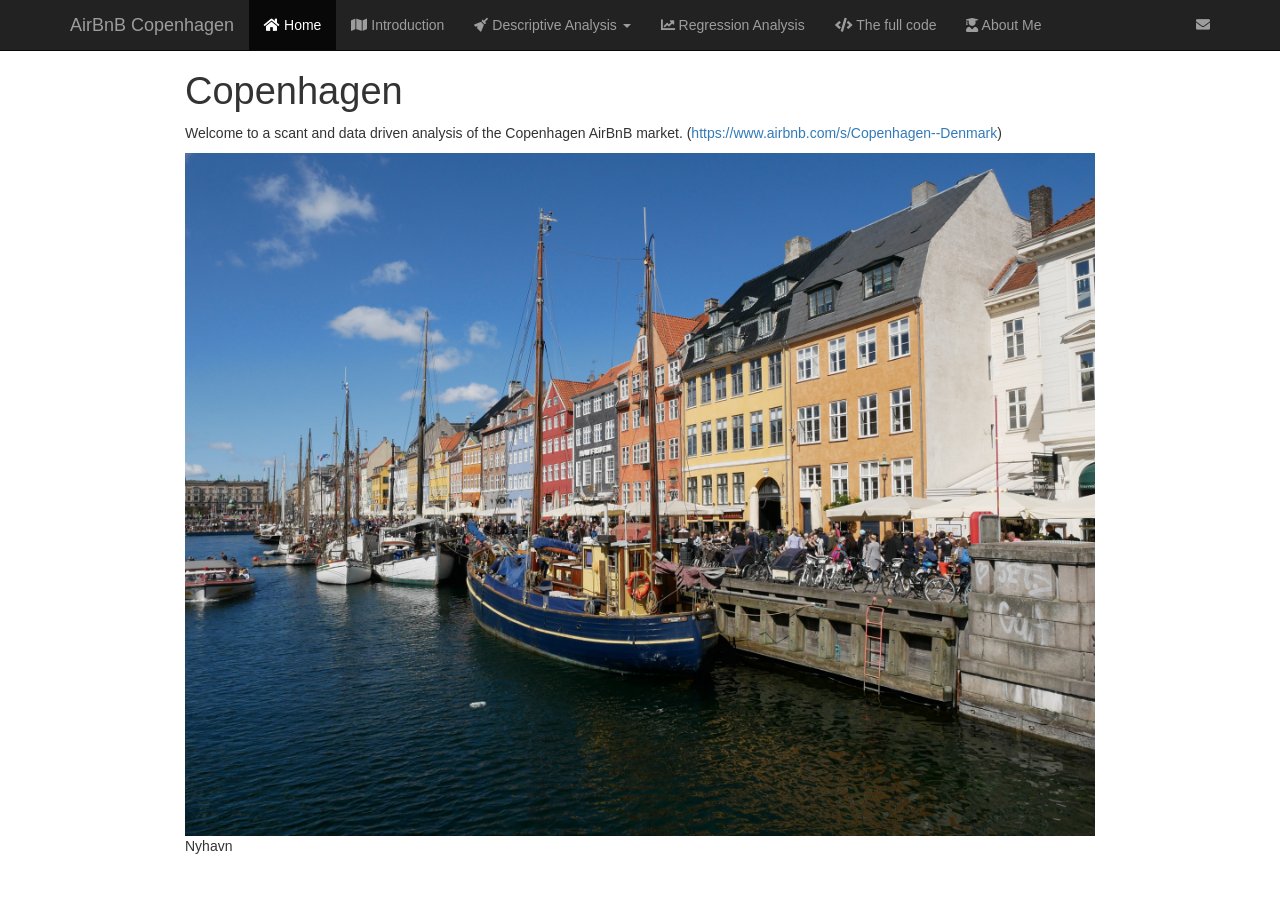
==== commit 89aea940: "change picture index site" ====
--- a/docs/index.html
+++ b/docs/index.html
@@ -355,7 +355,10 @@
 
 
 <p>Welcome to a scant and data driven analysis of the Copenhagen AirBnB market. (<a href="https://www.airbnb.com/s/Copenhagen--Denmark" class="uri">https://www.airbnb.com/s/Copenhagen--Denmark</a>)</p>
-<p><img src="_site/pictures/nyhavn.jpg" /><!-- --></p>
+<div class="figure">
+<img src="pictures/nyhavn.jpg" alt="Nyhavn" style="width:100.0%" />
+<p class="caption">Nyhavn</p>
+</div>
 
 
 
